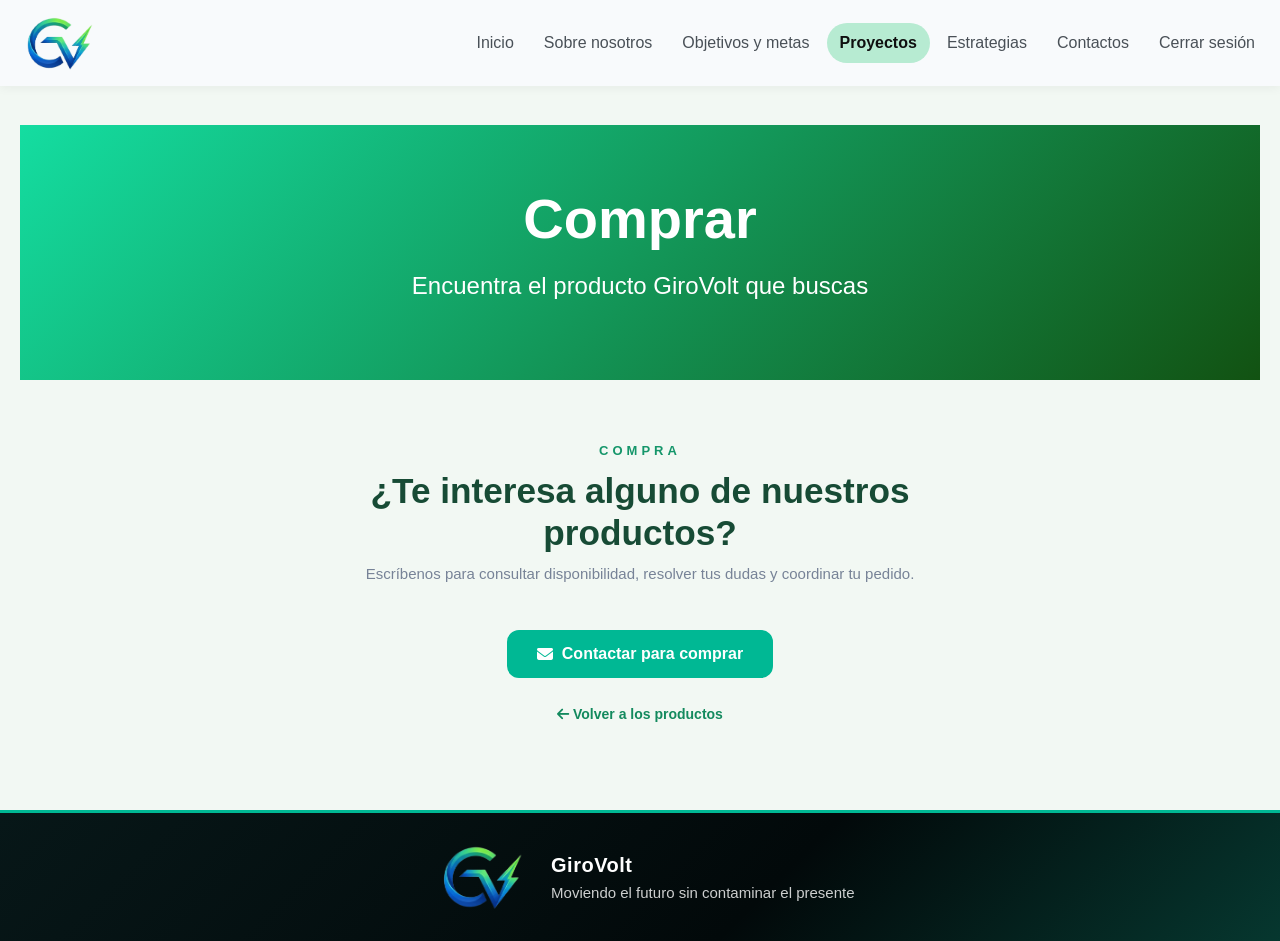
==== compra.html @ fc131b13 "Boton comprar" ====
<!DOCTYPE html>
<html lang="es">

<head>
    <meta charset="UTF-8">
    <meta name="viewport" content="width=device-width, initial-scale=1.0">
    <title>Comprar - GiroVolt</title>

    <link rel="stylesheet" href="Nosotros.css">
    <link rel="stylesheet" href="estilo.css">
    <link rel="stylesheet" href="estilosfondo.css">
    <link rel="stylesheet" href="secciones.css">
    <link href="https://cdn.jsdelivr.net/npm/bootstrap@5.3.2/dist/css/bootstrap.min.css" rel="stylesheet">
    <link rel="stylesheet" href="https://cdnjs.cloudflare.com/ajax/libs/font-awesome/6.5.1/css/all.min.css">
</head>

<body class="pie-abajo">
    <div class="navbar-seguimiento">
        <nav class="navbar navbar-expand-lg navbar-custom-light">
            <div class="container-fluid d-flex align-items-center justify-content-between">
                <a class="navbar-brand m-0" href="index2.html">
                    <img src="imagenes/Solo logotipo.png" alt="Logo GiroVolt" height="60">
                </a>

                <button class="navbar-toggler" type="button" data-bs-toggle="collapse" data-bs-target="#menuPrincipal"
                    aria-controls="menuPrincipal" aria-expanded="false" aria-label="Abrir menú de navegación">
                    <span class="navbar-toggler-icon"></span>
                </button>

                <div class="collapse navbar-collapse justify-content-end" id="menuPrincipal">
                    <div class="navbar-nav gap-lg-3">
                        <a class="nav-link" href="index2.html">Inicio</a>
                        <a class="nav-link" href="Nosotros.html">Sobre nosotros</a>
                        <a class="nav-link" href="objetivos.html">Objetivos y metas</a>
                        <a class="nav-link active" aria-current="page" href="Proyecto.html">Proyectos</a>
                        <a class="nav-link" href="Estrategias.html">Estrategias</a>
                        <a class="nav-link" href="contactos.html">Contactos</a>
                        <a class="nav-link" href="index.html">Cerrar sesión</a>
                    </div>
                </div>
            </div>
        </nav>
    </div>

    <section class="hero-section text-center mb-5">
        <div class="container">
            <h1 class="display-4 fw-bold">Comprar</h1>
            <p class="lead mt-3 fs-4">Encuentra el producto GiroVolt que buscas</p>
        </div>
    </section>

    <main class="contenedor pagina-seccion">
        <header class="encabezado-seccion">
            <span class="etiqueta-seccion">Compra</span>
            <h2>¿Te interesa alguno de nuestros productos?</h2>
            <p>Escríbenos para consultar disponibilidad, resolver tus dudas y coordinar tu pedido.</p>
        </header>

        <div class="accion-comprar">
            <a class="boton-comprar-final" href="contactos.html">
                <i class="fa-solid fa-envelope" aria-hidden="true"></i> Contactar para comprar
            </a>
        </div>

        <p class="text-center mt-4">
            <a class="enlace-mas" href="Proyecto.html#productos">
                <i class="fa-solid fa-arrow-left" aria-hidden="true"></i> Volver a los productos
            </a>
        </p>
    </main>

    <div class="contacto pie-simple">
        <div class="pie-marca">
            <img src="imagenes/Solo logotipo.png" alt="Logo GiroVolt" width="120" height="80">
            <div class="pie-texto">
                <p class="pie-nombre">GiroVolt</p>
                <p class="pie-slogan">Moviendo el futuro sin contaminar el presente</p>
            </div>
        </div>
    </div>

    <script src="https://cdn.jsdelivr.net/npm/bootstrap@5.3.2/dist/js/bootstrap.bundle.min.js"></script>
</body>

</html>
---- Nosotros.css ----
a:hover {
    background-color: #b7ebd2;
    transition: background-color 0.5s;
}

.navbar-custom-light {
    background-color: #f8fafc;
    box-shadow: 0 2px 10px rgba(0, 0, 0, 0.05);
    padding: 12px 30px;
}

.navbar-custom-light .nav-link {
    color: #495057 !important;
    font-size: 18px;
    padding: 8px 22px !important;
    border-radius: 25px;
    transition: all 0.3s ease;
}

.navbar-custom-light .nav-link.active {
    background-color: #b7ebd2 !important;
    color: #0f0f0f !important;
    font-weight: 600;
}

.navbar-custom-light .nav-link:hover:not(.active) {
    background-color: #f8fafc;
    color: #00b894 !important;
}

.hero-section {
    background: linear-gradient(135deg, #14dda1 0%, #125212 100%);
    color: white;
    padding: 60px 20px;
}

.card-custom {
    border: none;
    border-radius: 18px;
    transition: transform 0.3s ease, box-shadow 0.3s ease;
    box-shadow: 0 6px 15px rgba(0, 0, 0, 0.08);
}

.card-custom:hover {
    transform: translateY(-8px);
    box-shadow: 0 12px 25px rgba(0, 0, 0, 0.15);
}

.icon-box {
    width: 60px;
    height: 60px;
    border-radius: 50%;
    display: flex;
    align-items: center;
    justify-content: center;
    font-size: 24px;
    margin-bottom: 15px;
}

.bg-light-green {
    background-color: #e8f5e9;
    color: #2e7d32;
}

.bg-light-blue {
    background-color: #e3f2fd;
    color: #1565c0;
}

.bg-light-orange {
    background-color: #fff3e0;
    color: #ef6c00;
}

.bg-light-purple {
    background-color: #f3e5f5;
    color: #7b1fa2;
}

.counter-card {
    background: #f8f9fa;
    border-left: 5px solid #198754;
}

.lead {
    font-family: Arial, Helvetica, sans-serif;
}

.navbar-custom-light .navbar-toggler {
    border: 1px solid rgba(0, 0, 0, 0.15);
    padding: 0.5rem 0.7rem;
}

.navbar-custom-light .navbar-toggler:focus {
    box-shadow: 0 0 0 0.2rem rgba(0, 184, 148, 0.35);
}

@media (max-width: 991.98px) {
    .navbar-custom-light {
        padding: 8px 20px;
    }

    .navbar-custom-light .navbar-collapse {
        padding-top: 8px;
    }

    .navbar-custom-light .nav-link {
        padding: 12px 18px !important;
    }
}

.hero-section {
    margin: 125px 20px 0;
}

@media (max-width: 575.98px) {
    .hero-section {
        padding: 40px 12px;
    }

    .hero-section .display-4 {
        font-size: clamp(2rem, 9vw, 3rem);
    }

    .hero-section .lead {
        font-size: clamp(1.1rem, 5vw, 1.5rem) !important;
    }

    .container {
        padding-left: 16px;
        padding-right: 16px;
    }
}

@media (max-width: 991.98px) {
    html body {
        background-color: #fff !important;
    }

    .meta ul {
        padding-left: 0;
    }

    .tarjeta p {
        font-size: 14px;
    }

    .meta li {
        font-size: 13px;
    }
}

* {
    margin: 0;
    padding: 0;
    box-sizing: border-box;
}

html body {
    font-family: 'Poppins', sans-serif;
    background: #f2f8f3;
    color: #202c3c;
    padding: 0;
}

.contenedor {
    max-width: 1240px;
    margin: 0 auto;
    padding: 0 20px;
}

.encabezado {
    text-align: center;
    margin-bottom: 55px;
}

.subtitulo {
    color: #15966a;
    font-size: 13px;
    font-weight: 700;
    letter-spacing: 4px;
}

.encabezado h1 {
    font-size: 32px;
    font-weight: 800;
    margin: 8px 0;
    color: #174b35;
}

.encabezado p {
    color: #778397;
    font-size: 14px;
}

.seccion {
    margin-bottom: 55px;
}

.seccion h2 {
    font-size: 25px;
    margin-bottom: 25px;
    display: flex;
    align-items: center;
    gap: 12px;
    font-weight: 700;
}

.objetivos h2 {
    color: #138a5e;
}

.metas h2 {
    color: #15966a;
}

.grid {
    display: grid;
    grid-template-columns: repeat(2, 1fr);
    gap: 22px;
}

.tarjeta {
    background: #ffffff;
    padding: 25px;
    border-radius: 15px;
    transition: transform 0.3s ease, box-shadow 0.3s ease;
    box-shadow: 0 4px 15px rgba(24, 90, 56, 0.08);
}

.tarjeta:hover {
    transform: translateY(-5px);
    box-shadow: 0 10px 25px rgba(24, 90, 56, 0.16);
}

.objetivo {
    border-left: 4px solid #2e9b64;
}

.meta {
    border-left: 4px solid #138a5e;
}

.icono {
    width: 48px;
    height: 48px;
    border-radius: 12px;
    display: flex;
    align-items: center;
    justify-content: center;
    font-size: 21px;
    margin-bottom: 15px;
}

.verde {
    background: #e5f7ef;
    color: #15966a;
}

.tarjeta h3 {
    font-size: 17px;
    font-weight: 700;
    margin-bottom: 10px;
    color: #234333;
}

.tarjeta p {
    font-size: 13px;
    line-height: 1.8;
    color: #68768a;
}

.plazo-nota {
    margin: -12px 0 20px;
    color: #68768a;
    font-size: 13px;
}

.plazo-objetivo {
    display: flex;
    align-items: flex-start;
    gap: 8px;
    margin: 14px 0 0;
    padding-top: 10px;
    border-top: 1px solid #e3eee6;
    color: #138a5e !important;
    font-weight: 600;
}

.plazo-objetivo i {
    flex: 0 0 auto;
    margin-top: 4px;
}

.meta ul {
    list-style: none;
    margin-top: 12px;
}

.meta li {
    font-size: 12px;
    color: #68768a;
    line-height: 1.7;
    padding: 8px 0 8px 22px;
    position: relative;
    border-bottom: 1px solid #e3eee6;
}

.meta li:last-child {
    border-bottom: none;
}

.plazo-meta {
    display: table;
    margin-top: 6px;
    padding: 3px 9px;
    border-radius: 999px;
    background: #e5f7ef;
    color: #138a5e;
    font-size: 0.75rem;
    font-weight: 600;
    line-height: 1.5;
}

.meta li::before {
    content: "\f00c";
    font-family: "Font Awesome 6 Free";
    font-weight: 900;
    color: #15966a;
    position: absolute;
    left: 0;
    top: 9px;
}

footer {
    text-align: center;
    border-top: 1px solid #e1e7ef;
    padding-top: 25px;
    margin-top: 30px;
    color: #8a96a8;
    font-size: 12px;
}

@media (max-width: 700px) {
    .hero-section {
        margin: 110px 15px 0;
    }

    .contenedor {
        padding: 0 15px;
    }

    .encabezado h1 {
        font-size: 25px;
    }

    .seccion h2 {
        font-size: 21px;
    }

    .grid {
        grid-template-columns: 1fr;
        gap: 16px;
    }

    .tarjeta {
        padding: 22px;
    }

    .tarjeta p {
        font-size: 15px;
    }

    .meta li {
        font-size: 14px;
    }
}
---- estilo.css ----
a:hover {
    background-color: #c3ebb7;
    transition: background-color 0.5s;
}

* {
    box-sizing: border-box;
}

html {
    background-color: #02090a;
}

body {
    background-color: #fff;
    display: flow-root;
}

.inicio {
    margin-top: 150px;
    display: flex;
    gap: 10px;
    width: 100%;
    align-items: center;
    padding-left: clamp(16px, 4vw, 48px);
    padding-right: clamp(16px, 4vw, 48px);
}

.logo {
    flex: 1 1 0;
    min-width: 0;
    width: auto;
    height: auto;
    display: flex;
    align-items: center;
    justify-content: center;
}

.logo img {
    max-width: 100%;
    height: auto;
}

.informacion {
    flex: 1 1 0;
    min-width: 0;
    width: auto;
    margin-left: 0;
    text-align: center;
}

.girovolt {
    color: #00b894;
    text-shadow: 4px 4px 6px rgba(0, 184, 148, 0.3);
    font-size: 98px;
}

.inicio h1::before {
    display: none;
}

#presentamos {
    color: #495057;
    font-size: 48px;
    font-family: 'Arial', sans-serif;
}

#slogan {
    font-size: 34px;
    font-family: 'Franklin Gothic Medium', 'Arial Narrow', Arial, sans-serif;
    color: #212529;
}

.btn-solid {
    background-color: #00b894;
    color: #fff;
    border: solid 2px #00b894;
    border-radius: 10px;
    padding: 12px 24px;
    font-size: 26px;
    cursor: pointer;
    transition: background-color 0.3s ease, transform 0.2s ease;
}

.btn-solid:hover {
    background-color: #008f72;
    transform: translateY(-2px);
}

#boton {
    margin-top: 60px;
    display: flex;
    justify-content: center;
}

#boton-nosotros {
    text-decoration: none;
    color: #fff;
    display: inline-flex;
    align-items: center;
    justify-content: center;
    text-align: center;
}

#boton-nosotros:hover {
    color: #fff;
    background-color: #00b894;
}

.navbar-seguimiento {
    position: fixed;
    top: 0;
    left: 0;
    width: 100%;
    z-index: 9999;
}

.navbar-custom-light {
    background-color: #f8fafc;
    box-shadow: 0 2px 10px rgba(0, 0, 0, 0.05);
    padding: 12px 30px;
}

.navbar-custom-light .nav-link {
    color: #495057 !important;
    font-size: 18px;
    padding: 8px 22px !important;
    border-radius: 25px;
    transition: all 0.3s ease;
}

.navbar-custom-light .nav-link.active {
    background-color: #b7ebd2 !important;
    color: #0f0f0f !important;
    font-weight: 600;
}

.navbar-custom-light .nav-link:hover:not(.active) {
    background-color: #f1f3f5;
    color: #00b894 !important;
}

.navbar-custom-light .navbar-toggler {
    border: 1px solid rgba(0, 0, 0, 0.15);
    padding: 0.5rem 0.7rem;
}

.navbar-custom-light .navbar-toggler:focus {
    box-shadow: 0 0 0 0.2rem rgba(0, 184, 148, 0.35);
}

.navbar-custom-light .navbar-brand img {
    display: block;
    max-width: min(45vw, 180px);
    height: auto;
    max-height: 60px;
    object-fit: contain;
}

.contacto {
    margin-top: clamp(48px, 8vw, 96px);
    padding: 28px clamp(20px, 4vw, 48px);
    border-top: 3px solid #00b894;
    background: linear-gradient(135deg, #071718, #02090a 60%, #06372f);
}

#contactos {
    color: #ffffff;
    display: flex;
    flex-wrap: wrap;
    align-items: center;
    gap: 12px;
    width: min(100%, 1120px);
    margin: 0 auto;
    padding: 0;
}

#log,
#contactos > br {
    display: none;
}

#contactos h1 {
    flex-basis: 100%;
    margin: 0 0 4px;
    font-size: 1.5rem;
    font-weight: 700;
}

#contactos h1::after {
    display: block;
    width: 44px;
    height: 3px;
    margin-top: 8px;
    border-radius: 999px;
    background-color: #00b894;
    content: "";
}

.flex {
    display: flex;
    gap: 10px;
    flex-wrap: wrap;
}

#contactos .flex {
    flex: 1 1 220px;
    max-width: 360px;
    align-items: center;
    gap: 12px;
    min-height: 64px;
    padding: 12px 16px;
    border: 1px solid rgba(255, 255, 255, 0.12);
    border-radius: 14px;
    background-color: rgba(255, 255, 255, 0.06);
    transition: background-color 0.2s ease, border-color 0.2s ease, transform 0.2s ease;
}

#contactos .flex:hover {
    transform: translateY(-2px);
    border-color: rgba(0, 184, 148, 0.55);
    background-color: rgba(0, 184, 148, 0.1);
}

#contactos .flex img {
    display: block;
    width: 32px;
    height: 32px;
    object-fit: contain;
}

#contactos .flex p {
    margin-bottom: 0;
    overflow-wrap: anywhere;
}

#contactos .contact-card {
    color: #ffffff;
    text-decoration: none;
}

#contactos .contact-card:focus-visible {
    outline: 3px solid #62e2c2;
    outline-offset: 3px;
}

#contactos .contact-handle {
    color: #62e2c2;
    font-weight: 600;
}

#contactos .contact-card:hover .contact-handle {
    text-decoration: underline;
}

@media (max-width: 1199.98px) {
    .girovolt {
        font-size: clamp(56px, 9vw, 98px);
    }

    #presentamos {
        font-size: clamp(30px, 5vw, 48px);
    }

    #slogan {
        font-size: clamp(20px, 3vw, 34px);
    }
}

@media (max-width: 991.98px) {
    .navbar-custom-light {
        padding: 8px 20px;
    }

    .navbar-custom-light .navbar-collapse {
        padding-top: 8px;
    }

    .navbar-custom-light .nav-link {
        padding: 12px 18px !important;
    }

    .inicio {
        flex-direction: column;
        margin-top: 0;
        padding: 116px 20px 0;
    }

    .informacion {
        flex: none;
        width: 100%;
        max-width: 640px;
        margin: 0 auto;
        text-align: center;
    }

    #boton {
        margin: 40px 0 0;
    }

    .logo {
        flex: none;
        width: 80%;
        max-width: 560px;
        margin: 10px auto 0;
    }

    .contacto {
        margin-top: 64px;
    }
}

@media (max-width: 575.98px) {
    .inicio {
        padding: 108px 16px 0;
    }

    .informacion,
    .logo {
        width: 100%;
    }

    .girovolt {
        font-size: clamp(40px, 14vw, 64px);
        overflow-wrap: anywhere;
    }

    #presentamos {
        font-size: clamp(24px, 8vw, 38px);
    }

    #slogan {
        font-size: clamp(18px, 6vw, 26px);
    }

    #contactos {
        padding: 24px 16px;
    }

    .contacto {
        margin-top: 40px;
    }
}

@media (min-width: 768px) and (max-width: 1199.98px) and (orientation: landscape) {
    .contacto {
        margin-top: 48px;
    }

    #contactos {
        padding: 0;
    }
}

@media (min-width: 1200px) and (orientation: landscape) {
    .girovolt {
        font-size: clamp(98px, 6vw, 112px);
    }

    #presentamos {
        font-size: clamp(48px, 3.2vw, 56px);
    }

    #slogan {
        font-size: clamp(34px, 2.4vw, 40px);
    }

    .inicio .logo img {
        width: min(100%, 760px);
        margin-inline: auto;
    }

    .contacto {
        margin-top: 80px;
    }

    #contactos {
        padding: 0;
    }

    #contactos h1 {
        font-size: 1.5rem;
    }
}

@media (min-width: 768px) and (min-height: 1000px) and (orientation: portrait) {
    .inicio {
        flex-direction: column;
        margin-top: 0;
        padding: 160px 32px 0;
    }

    .informacion {
        flex: none;
        width: 100%;
        max-width: 900px;
        margin: 0 auto;
        text-align: center;
    }

    .girovolt {
        font-size: clamp(82px, 10vw, 120px);
    }

    #presentamos {
        font-size: clamp(40px, 5vw, 60px);
    }

    #slogan {
        font-size: clamp(28px, 3.5vw, 44px);
    }

    .logo {
        flex: none;
        width: min(85%, 900px);
        margin: 24px auto 0;
    }

    .contacto {
        margin-top: 64px;
    }

    #contactos {
        padding: 0;
    }
}

@media (min-width: 992px) and (max-width: 1599.98px) {
    .navbar-custom-light .navbar-nav {
        gap: 4px !important;
    }

    .navbar-custom-light .navbar-nav .nav-link {
        font-size: 16px;
        padding: 8px 13px !important;
        white-space: nowrap;
    }
}

@media (min-width: 992px) and (max-width: 1199.98px) {
    .navbar-custom-light {
        padding: 10px 16px;
    }

    .navbar-custom-light .navbar-nav {
        gap: 2px !important;
    }

    .navbar-custom-light .navbar-nav .nav-link {
        font-size: 14px;
        padding: 8px 9px !important;
    }
}

.pie-marca {
    display: flex;
    align-items: center;
    justify-content: center;
    gap: 18px;
    width: min(100%, 1120px);
    margin: 0 auto;
    color: rgba(255, 255, 255, 0.8);
}

.pie-marca img {
    display: block;
    flex: none;
    width: auto;
    height: 72px;
}

.pie-texto {
    display: grid;
    gap: 2px;
    min-width: 0;
    text-align: left;
}

.pie-texto p {
    margin: 0;
    overflow-wrap: anywhere;
}

.pie-nombre {
    color: #ffffff;
    font-size: 20px;
    font-weight: 700;
    letter-spacing: 0.5px;
}

.pie-slogan {
    font-size: 15px;
}

.pie-derechos {
    margin-top: 6px !important;
    color: rgba(255, 255, 255, 0.55);
    font-size: 13px;
}

@media (max-width: 575.98px) {
    .pie-marca {
        flex-direction: column;
        gap: 10px;
    }

    .pie-marca img {
        height: 64px;
    }

    .pie-texto {
        text-align: center;
    }

    .pie-nombre {
        font-size: 18px;
    }

    .pie-slogan {
        font-size: 14px;
    }
}

body.pie-abajo {
    display: flex;
    flex-direction: column;
    min-height: 100vh;
    min-height: 100dvh;
}

body.pie-abajo > .logo {
    flex: none;
}

body.pie-abajo > .padre,
body.pie-abajo > .inicio,
body.pie-abajo > main {
    margin-bottom: 48px;
}

body.pie-abajo > .contacto {
    width: 100%;
    margin-top: auto;
}
---- estilosfondo.css ----
a:hover {
    background-color: #b7ebd2;
    transition: background-color 0.5s;
}

.navbar-custom-light {
    background-color: #f8fafc;
    box-shadow: 0 2px 10px rgba(0, 0, 0, 0.05);
    padding: 12px 30px;
}

.navbar-custom-light .nav-link {
    color: #495057 !important;
    font-size: 18px;
    padding: 8px 22px !important;
    border-radius: 25px;
    transition: all 0.3s ease;
}

.navbar-custom-light .nav-link.active {
    background-color: #b7ebd2 !important;
    color: #0f0f0f !important;
    font-weight: 600;
}

.navbar-custom-light .nav-link:hover:not(.active) {
    background-color: #f1f3f5;
    color: #00b894 !important;
}
*{
    padding: 0;
    margin: 0;
    box-sizing: border-box;
    font-family: sans-serif;
}
h1{
    text-align: center;
    position: relative;
    width: 80%;
    margin: 50px auto;
}
body.pagina-productos {
    background-color: #fff;
}
h1::before{
    content: "";
    display: block;
    width: 100%;
    height: 2px;
    position: absolute;
    background-color: black;
    top: 50%;
    z-index: -1;
}
h1 span{
    background-color: #fff;
    padding: 0 15px;
}
.img-gallery{
    width: min(92%, 1280px);
    margin: 50px auto 50px;
    display: grid;
    grid-template-columns: 1fr;
    gap: clamp(16px, 2.4vw, 32px);
}
@media (min-width: 520px){
    .img-gallery{ grid-template-columns: repeat(2, 1fr); }
}
@media (min-width: 1100px){
    .img-gallery{ grid-template-columns: repeat(4, 1fr); }
}
.producto-card{
    display: block;
    width: 100%;
    padding: 10px;
    border: 1px solid rgba(0, 184, 148, 0.18);
    border-radius: 20px;
    background: #fff;
    box-shadow: 0 6px 18px rgba(11, 27, 43, 0.08);
    cursor: zoom-in;
    overflow: hidden;
    transition: transform 0.25s ease, box-shadow 0.25s ease, border-color 0.25s ease;
    -webkit-tap-highlight-color: transparent;
}
.producto-card img{
    display: block;
    width: 100%;
    height: auto;
    aspect-ratio: 1 / 1;
    object-fit: contain;    border-radius: 12px;
    background: #fff;
}
@media (hover: hover){
    .producto-card:hover{
        transform: translateY(-6px);
        box-shadow: 0 14px 30px rgba(0, 184, 148, 0.22);
        border-color: #00b894;
    }
}
.producto-card:active{
    transform: scale(0.98);
}
.producto-card:focus-visible{
    outline: 3px solid #00b894;
    outline-offset: 3px;
}

.ful-img{
    width: 100%;
    height: 100vh;
    height: 100dvh;
    padding: 16px;
    background-color: rgba(6, 14, 20, 0.92);
    position: fixed;
    top: 0;
    left: 0;
    display: none;
    align-items: center;
    justify-content: center;
    z-index: 10000;}
.ful-img img{
    width: auto;
    height: auto;
    max-width: min(94vw, 92vh);
    max-height: 92vh;
    max-height: 92dvh;
    object-fit: contain;
    background: #fff;
    border-radius: 14px;
    box-shadow: 0 20px 60px rgba(0, 0, 0, 0.5);
}
.ful-cerrar{
    position: absolute;
    top: 14px;
    right: 14px;
    width: 46px;
    height: 46px;
    border: 0;
    border-radius: 50%;
    background: rgba(255, 255, 255, 0.16);
    color: #fff;
    font-size: 30px;
    line-height: 1;
    cursor: pointer;
}
.ful-cerrar:hover,
.ful-cerrar:focus-visible{
    background: #00b894;
}
@media screen and (max-width:400px){
    body.pagina-productos > h1{
        text-decoration: underline;
    }
    h1::before{
        display: none;
    }
    h1 span{
        padding: 0;
    }
}

.navbar-custom-light .navbar-toggler {
    border: 1px solid rgba(0, 0, 0, 0.15);
    padding: 0.5rem 0.7rem;
}

.navbar-custom-light .navbar-toggler:focus {
    box-shadow: 0 0 0 0.2rem rgba(0, 184, 148, 0.35);
}

@media (max-width: 991.98px) {
    .navbar-custom-light {
        padding: 8px 20px;
    }

    .navbar-custom-light .navbar-collapse {
        padding-top: 8px;
    }

    .navbar-custom-light .nav-link {
        padding: 12px 18px !important;
    }
}
---- secciones.css ----
.pagina-seccion {
    padding-bottom: 20px;
}

.encabezado-seccion {
    max-width: 720px;
    margin: 10px auto 45px;
    text-align: center;
}

.encabezado-secundario {
    margin-top: 70px;
}

.etiqueta-seccion {
    color: #15966a;
    font-size: 13px;
    font-weight: 700;
    letter-spacing: 4px;
    text-transform: uppercase;
}

.encabezado-seccion h2 {
    margin: 8px 0;
    color: #174b35;
    font-size: clamp(1.6rem, 4vw, 2.2rem);
    font-weight: 800;
}

.encabezado-seccion p {
    color: #778397;
    font-size: 15px;
}

.rejilla-seccion {
    display: grid;
    grid-template-columns: repeat(auto-fit, minmax(min(100%, 280px), 1fr));
    gap: 24px;
}

.tarjeta-proyecto,
.tarjeta-estrategia,
.tarjeta-contacto {
    background: #fff;
    border-radius: 18px;
    box-shadow: 0 6px 15px rgba(0, 0, 0, 0.08);
    transition: transform 0.3s ease, box-shadow 0.3s ease;
}

.tarjeta-proyecto:hover,
.tarjeta-estrategia:hover,
.tarjeta-contacto:hover {
    transform: translateY(-8px);
    box-shadow: 0 12px 25px rgba(0, 0, 0, 0.15);
}

.tarjeta-proyecto {
    display: flex;
    flex-direction: column;
    overflow: hidden;
}

.imagen-proyecto {
    background: #fff;
    border-bottom: 1px solid #e3eee6;
}

.imagen-proyecto img {
    display: block;
    width: 100%;
    height: auto;
    aspect-ratio: 1 / 1;
    object-fit: contain;
}

.contenido-proyecto {
    display: flex;
    flex: 1;
    flex-direction: column;
    gap: 10px;
    padding: 22px;
}

.contenido-proyecto h3,
.tarjeta-estrategia h3,
.paso-ruta h3 {
    margin: 0;
    color: #234333;
    font-size: 18px;
    font-weight: 700;
}

.contenido-proyecto p,
.tarjeta-estrategia p,
.paso-ruta p {
    margin: 0;
    color: #68768a;
    font-size: 14px;
    line-height: 1.7;
}

.insignia {
    align-self: flex-start;
    padding: 3px 10px;
    border-radius: 999px;
    background: #e5f7ef;
    color: #138a5e;
    font-size: 12px;
    font-weight: 600;
}

.enlace-mas {
    margin-top: auto;
    align-self: flex-start;
    padding: 6px 14px;
    border-radius: 25px;
    color: #138a5e;
    font-size: 14px;
    font-weight: 600;
    text-decoration: none;
}

.enlace-mas:hover {
    background-color: #b7ebd2;
    color: #0f0f0f;
}

.tarjeta-vacia {
    display: flex;
    flex-direction: column;
    align-items: center;
    justify-content: center;
    gap: 10px;
    padding: 30px 22px;
    border: 2px dashed #b7ebd2;
    background: transparent;
    box-shadow: none;
    text-align: center;
}

.tarjeta-vacia:hover {
    transform: none;
    box-shadow: none;
}

.tarjeta-vacia > i {
    display: flex;
    align-items: center;
    justify-content: center;
    width: 60px;
    height: 60px;
    border-radius: 50%;
    background: #e5f7ef;
    color: #15966a;
    font-size: 24px;
}

.tarjeta-vacia h3 {
    margin: 0;
    color: #234333;
    font-size: 18px;
    font-weight: 700;
}

.tarjeta-vacia p {
    margin: 0;
    color: #68768a;
    font-size: 14px;
    line-height: 1.7;
}

.tarjeta-estrategia {
    padding: 28px;
    border-top: 4px solid #00b894;
}

.tarjeta-estrategia h3 {
    margin-bottom: 10px;
}

.borde-verde {
    border-top-color: #198754;
}

.borde-azul {
    border-top-color: #0d6efd;
}

.borde-naranja {
    border-top-color: #ef6c00;
}

.borde-morado {
    border-top-color: #7b1fa2;
}

.ruta-seccion {
    display: grid;
    grid-template-columns: repeat(auto-fit, minmax(min(100%, 260px), 1fr));
    gap: 24px;
    margin: 0;
    padding: 0;
    list-style: none;
}

.paso-ruta {
    position: relative;
    padding: 28px 24px 24px;
    border-left: 4px solid #00b894;
    border-radius: 15px;
    background: #fff;
    box-shadow: 0 4px 15px rgba(24, 90, 56, 0.08);
}

.numero-paso {
    display: flex;
    align-items: center;
    justify-content: center;
    width: 48px;
    height: 48px;
    margin-bottom: 14px;
    border-radius: 12px;
    background: linear-gradient(135deg, #14dda1 0%, #125212 100%);
    color: #fff;
    font-size: 18px;
    font-weight: 700;
}

.paso-ruta h3 {
    margin-bottom: 8px;
}

.rejilla-contacto {
    grid-template-columns: repeat(auto-fit, minmax(min(100%, 260px), 1fr));
}

.tarjeta-contacto {
    display: flex;
    flex-direction: column;
    align-items: center;
    gap: 8px;
    padding: 32px 24px;
    color: #202c3c;
    text-align: center;
    text-decoration: none;
}

.tarjeta-contacto:hover {
    background-color: #fff;
    color: #202c3c;
}

.tarjeta-contacto:focus-visible {
    outline: 3px solid #00b894;
    outline-offset: 3px;
}

.tarjeta-contacto h3 {
    margin: 6px 0 0;
    color: #234333;
    font-size: 20px;
    font-weight: 700;
}

.tarjeta-contacto p {
    margin: 0;
    color: #68768a;
    font-size: 14px;
    line-height: 1.7;
}

.tarjeta-contacto .usuario-contacto {
    color: #15966a;
    font-size: 16px;
    font-weight: 600;
}

.icono-contacto {
    display: flex;
    align-items: center;
    justify-content: center;
    width: 72px;
    height: 72px;
    border-radius: 50%;
    color: #fff;
    font-size: 32px;
}

.icono-contacto.instagram {
    background: linear-gradient(135deg, #f09433 0%, #dc2743 50%, #bc1888 100%);
}

.icono-contacto.tiktok {
    background: #02090a;
}

.icono-contacto.ubicacion {
    background: linear-gradient(135deg, #14dda1 0%, #125212 100%);
}

.boton-verde {
    margin-top: 10px;
    padding: 10px 22px;
    border: 2px solid #00b894;
    border-radius: 10px;
    background-color: #00b894;
    color: #fff;
    font-size: 16px;
    transition: background-color 0.3s ease;
}

.tarjeta-contacto:hover .boton-verde {
    border-color: #008f72;
    background-color: #008f72;
    color: #fff;
}

@media (max-width: 575.98px) {
    .encabezado-seccion {
        margin-bottom: 32px;
    }

    .encabezado-secundario {
        margin-top: 48px;
    }

    .tarjeta-estrategia {
        padding: 22px;
    }

    .tarjeta-contacto {
        padding: 26px 18px;
    }

    .contenido-proyecto p,
    .tarjeta-estrategia p,
    .paso-ruta p,
    .tarjeta-contacto p {
        font-size: 15px;
    }
}

@media (hover: none) {
    .tarjeta-proyecto:hover,
    .tarjeta-estrategia:hover,
    .tarjeta-contacto:hover {
        transform: none;
    }
}

.seccion-mapa {
    margin-top: 20px;
}

.mapa-contenedor {
    overflow: hidden;
    border-radius: 18px;
    background: #fff;
    box-shadow: 0 6px 15px rgba(0, 0, 0, 0.08);
}

.mapa-contenedor iframe {
    display: block;
    width: 100%;
    height: clamp(300px, 55vw, 450px);
}

.mapa-accion {
    display: flex;
    justify-content: center;
    margin-top: 24px;
}

.boton-mapa {
    display: inline-flex;
    align-items: center;
    gap: 8px;
    margin-top: 0;
    color: #fff;
    text-decoration: none;
}

.boton-mapa:hover {
    border-color: #008f72;
    background-color: #008f72;
    color: #fff;
}

.galeria-proyectos {
    display: grid;
    grid-template-columns: 1fr;
    grid-template-areas:
        "principal"
        "rueda"
        "rascacielos"
        "sillas"
        "energia";
    gap: 28px;
}

.tarjeta-galeria {
    display: flex;
    flex-direction: column;
    overflow: hidden;
    border-radius: 22px;
    background: #fff;
    box-shadow: 0 6px 18px rgba(0, 0, 0, 0.08);
    transition: transform 0.3s ease, box-shadow 0.3s ease;
}

.tarjeta-galeria:hover {
    transform: translateY(-6px);
    box-shadow: 0 14px 30px rgba(18, 82, 18, 0.18);
}

.foto-espacio {
    position: relative;
    flex: none;
    width: 100%;
    margin: 0;
    overflow: hidden;
    aspect-ratio: 4 / 3;
    background: linear-gradient(135deg, #e5f7ef 0%, #f8fafc 100%);
}

.tarjeta-principal .foto-espacio {
    aspect-ratio: 4 / 3;
}

.foto-real {
    position: absolute;
    inset: 0;
    width: 100%;
    height: 100%;
    object-fit: cover;
    transition: transform 0.5s ease;
}

.foto-real:not([src]) {
    display: none;
}

.tarjeta-galeria:hover .foto-real {
    transform: scale(1.04);
}

.foto-vacia {
    position: absolute;
    inset: 14px;
    display: flex;
    flex-direction: column;
    align-items: center;
    justify-content: center;
    gap: 8px;
    padding: 10px;
    border: 2px dashed #8fd9bc;
    border-radius: 16px;
    color: #138a5e;
    text-align: center;
    transition: border-color 0.3s ease, background-color 0.3s ease;
}

.tarjeta-galeria:hover .foto-vacia {
    border-color: #00b894;
    background-color: rgba(255, 255, 255, 0.55);
}

.foto-vacia > i {
    font-size: 30px;
}

.foto-texto {
    color: #4f6b5d;
    font-size: 13px;
    line-height: 1.4;
}

.boton-foto,
.boton-cambiar-foto {
    display: inline-flex;
    align-items: center;
    gap: 8px;
    padding: 8px 16px;
    border: 2px solid #00b894;
    border-radius: 25px;
    background-color: #00b894;
    color: #fff;
    font-size: 14px;
    font-weight: 600;
    cursor: pointer;
    transition: background-color 0.3s ease, transform 0.2s ease;
}

.boton-foto:hover,
.boton-cambiar-foto:hover {
    border-color: #008f72;
    background-color: #008f72;
    transform: translateY(-2px);
}

.boton-foto:focus-visible,
.boton-cambiar-foto:focus-visible {
    outline: 3px solid #125212;
    outline-offset: 3px;
}

.boton-cambiar-foto {
    position: absolute;
    right: 14px;
    bottom: 14px;
    display: none;
    padding: 6px 14px;
    font-size: 13px;
}

.con-foto .foto-vacia {
    display: none;
}

.con-foto .boton-cambiar-foto {
    display: inline-flex;
}

.contenido-galeria {
    display: flex;
    flex: 1;
    flex-direction: column;
    gap: 10px;
    padding: 24px;
}

.etiqueta-tarjeta {
    align-self: flex-start;
    padding: 4px 12px;
    border-radius: 999px;
    background: #e5f7ef;
    color: #138a5e;
    font-size: 12px;
    font-weight: 700;
    letter-spacing: 0.5px;
    text-transform: uppercase;
}

.etiqueta-tarjeta i {
    margin-right: 4px;
}

.contenido-galeria h3 {
    margin: 4px 0 0;
    color: #174b35;
    font-size: 20px;
    font-weight: 700;
}

.contenido-galeria p {
    margin: 0;
    color: #68768a;
    font-size: 14px;
    line-height: 1.7;
}

.tarjeta-principal {
    border-top: 5px solid #00b894;
}

.tarjeta-principal .contenido-galeria h3 {
    font-size: 26px;
}

.tarjeta-principal .contenido-galeria p {
    font-size: 15px;
}

.tarjeta-energia {
    justify-content: center;
    background: linear-gradient(160deg, #f8fafc 0%, #e5f7ef 100%);
}

.cadena-energia {
    display: flex;
    flex-wrap: wrap;
    align-items: center;
    justify-content: center;
    gap: 10px;
    margin: 6px 0;
    padding: 0;
    list-style: none;
}

.cadena-energia li {
    display: flex;
    flex-direction: column;
    align-items: center;
    gap: 6px;
    color: #174b35;
    font-size: 13px;
    font-weight: 600;
}

.cadena-energia li:not(.flecha-energia) i {
    display: flex;
    align-items: center;
    justify-content: center;
    width: 46px;
    height: 46px;
    border-radius: 50%;
    background: linear-gradient(135deg, #14dda1 0%, #125212 100%);
    color: #fff;
    font-size: 18px;
    transition: transform 0.4s ease;
}

.tarjeta-energia:hover .cadena-energia li:not(.flecha-energia) i {
    transform: rotate(15deg) scale(1.08);
}

.flecha-energia {
    color: #15966a;
}

.seccion-aplicaciones {
    margin-top: 20px;
}

.rejilla-aplicaciones {
    display: flex;
    flex-wrap: wrap;
    justify-content: center;
    gap: 24px;
}

.tarjeta-aplicacion {
    display: flex;
    flex: 1 1 280px;
    flex-direction: column;
    gap: 10px;
    max-width: 370px;
    padding: 28px 24px;
    border-radius: 18px;
    background: #fff;
    box-shadow: 0 6px 15px rgba(0, 0, 0, 0.08);
    transition: transform 0.3s ease, box-shadow 0.3s ease;
}

.tarjeta-aplicacion:hover {
    transform: translateY(-6px);
    box-shadow: 0 12px 25px rgba(0, 0, 0, 0.15);
}

.icono-aplicacion {
    display: flex;
    align-items: center;
    justify-content: center;
    width: 56px;
    height: 56px;
    border-radius: 14px;
    background: linear-gradient(135deg, #14dda1 0%, #125212 100%);
    color: #fff;
    font-size: 24px;
    transition: transform 0.4s ease;
}

.tarjeta-aplicacion:hover .icono-aplicacion {
    transform: rotate(-8deg) scale(1.08);
}

.tarjeta-aplicacion h3 {
    margin: 6px 0 0;
    color: #234333;
    font-size: 18px;
    font-weight: 700;
}

.tarjeta-aplicacion p {
    margin: 0;
    color: #68768a;
    font-size: 14px;
    line-height: 1.7;
}

.cierre-seccion {
    position: relative;
    display: flex;
    flex-direction: column;
    align-items: center;
    gap: 12px;
    margin-top: 70px;
    padding: 48px 24px;
    overflow: hidden;
    border-radius: 24px;
    background: linear-gradient(135deg, #0a8f69 0%, #125212 100%);
    box-shadow: 0 10px 28px rgba(18, 82, 18, 0.25);
    color: #fff;
    text-align: center;
}

.cierre-seccion i {
    font-size: 34px;
    opacity: 0.9;
}

.cierre-seccion p {
    margin: 0;
    max-width: 22ch;
    font-size: clamp(1.5rem, 4.5vw, 2.4rem);
    font-weight: 800;
    line-height: 1.25;
    text-wrap: balance;
}

@media (min-width: 576px) {
    .galeria-proyectos {
        grid-template-columns: repeat(2, minmax(0, 1fr));
        grid-template-areas:
            "principal principal"
            "rueda rascacielos"
            "sillas energia";
    }

    .tarjeta-principal .foto-espacio {
        aspect-ratio: 16 / 9;
    }
}

@media (min-width: 1100px) {
    .galeria-proyectos {
        grid-template-columns: minmax(0, 1fr) minmax(0, 1.45fr) minmax(0, 1fr);
        grid-template-areas:
            "rueda principal rascacielos"
            "sillas principal energia";
    }

    .tarjeta-principal .foto-espacio {
        flex: 1 1 auto;
        min-height: 380px;
        aspect-ratio: auto;
    }
}

@media (max-width: 575.98px) {
    .galeria-proyectos {
        gap: 22px;
    }

    .contenido-galeria {
        padding: 20px;
    }

    .tarjeta-principal .contenido-galeria h3 {
        font-size: 22px;
    }

    .contenido-galeria p,
    .tarjeta-aplicacion p {
        font-size: 15px;
    }

    .cierre-seccion {
        margin-top: 48px;
        padding: 36px 18px;
    }
}

@media (hover: none) {
    .tarjeta-galeria:hover,
    .tarjeta-aplicacion:hover {
        transform: none;
    }

    .tarjeta-galeria:hover .foto-real {
        transform: none;
    }
}

@media (prefers-reduced-motion: reduce) {
    .tarjeta-galeria,
    .tarjeta-aplicacion,
    .foto-real,
    .icono-aplicacion,
    .boton-foto,
    .boton-cambiar-foto,
    .cadena-energia li i {
        transition: none;
    }

    .tarjeta-galeria:hover,
    .tarjeta-aplicacion:hover,
    .tarjeta-galeria:hover .foto-real,
    .tarjeta-aplicacion:hover .icono-aplicacion {
        transform: none;
    }
}

.seccion-productos {
    margin-top: 70px;
}

.seccion-productos .encabezado-secundario {
    margin-top: 0;
}

.seccion-productos .tarjeta-proyecto {
    border-radius: 22px;
    box-shadow: 0 6px 18px rgba(0, 0, 0, 0.08);
}

.seccion-productos .tarjeta-proyecto:hover {
    box-shadow: 0 14px 30px rgba(18, 82, 18, 0.18);
}

.seccion-productos .tarjeta-vacia {
    box-shadow: none;
}

.seccion-productos .tarjeta-vacia:hover {
    box-shadow: none;
}

.resumen-carrito {
    display: flex;
    align-items: center;
    justify-content: center;
    gap: 10px;
    margin: -20px 0 24px;
    color: #174b35;
    font-weight: 700;
}

.resumen-carrito i {
    color: #15966a;
}

.controles-compra {
    display: flex;
    flex-wrap: wrap;
    align-items: end;
    gap: 10px;
    margin-top: auto;
}

.campo-cantidad {
    display: grid;
    gap: 4px;
    color: #234333;
    font-size: 13px;
    font-weight: 600;
}

.cantidad-producto {
    width: 76px;
    min-height: 40px;
    padding: 6px 8px;
    border: 1px solid #b7d8c6;
    border-radius: 8px;
    color: #234333;
    font: inherit;
}

.cantidad-producto:focus-visible,
.boton-carrito:focus-visible {
    outline: 3px solid #00b894;
    outline-offset: 2px;
}

.boton-carrito {
    display: inline-flex;
    align-items: center;
    justify-content: center;
    gap: 8px;
    min-height: 40px;
    padding: 8px 14px;
    border: 2px solid #00b894;
    border-radius: 10px;
    background: #00b894;
    color: #fff;
    font-size: 14px;
    font-weight: 600;
    cursor: pointer;
    transition: background-color 0.2s ease, transform 0.2s ease;
}

.boton-carrito:hover {
    transform: translateY(-2px);
    border-color: #008f72;
    background: #008f72;
}

.accion-comprar {
    display: flex;
    justify-content: center;
    margin: 32px 0 12px;
}

.boton-comprar-final {
    display: inline-flex;
    align-items: center;
    justify-content: center;
    gap: 9px;
    min-height: 48px;
    padding: 10px 28px;
    border: 2px solid #00b894;
    border-radius: 12px;
    background: #00b894;
    color: #fff;
    font-weight: 700;
    text-decoration: none;
    transition: background-color 0.2s ease, transform 0.2s ease;
}

.boton-comprar-final:hover {
    transform: translateY(-2px);
    border-color: #008f72;
    background: #008f72;
    color: #fff;
}

.boton-comprar-final:focus-visible {
    outline: 3px solid #00b894;
    outline-offset: 3px;
}

@media (max-width: 575.98px) {
    .seccion-productos {
        margin-top: 48px;
    }

    .resumen-carrito {
        margin-top: -12px;
    }

    .boton-carrito {
        flex: 1;
    }
}
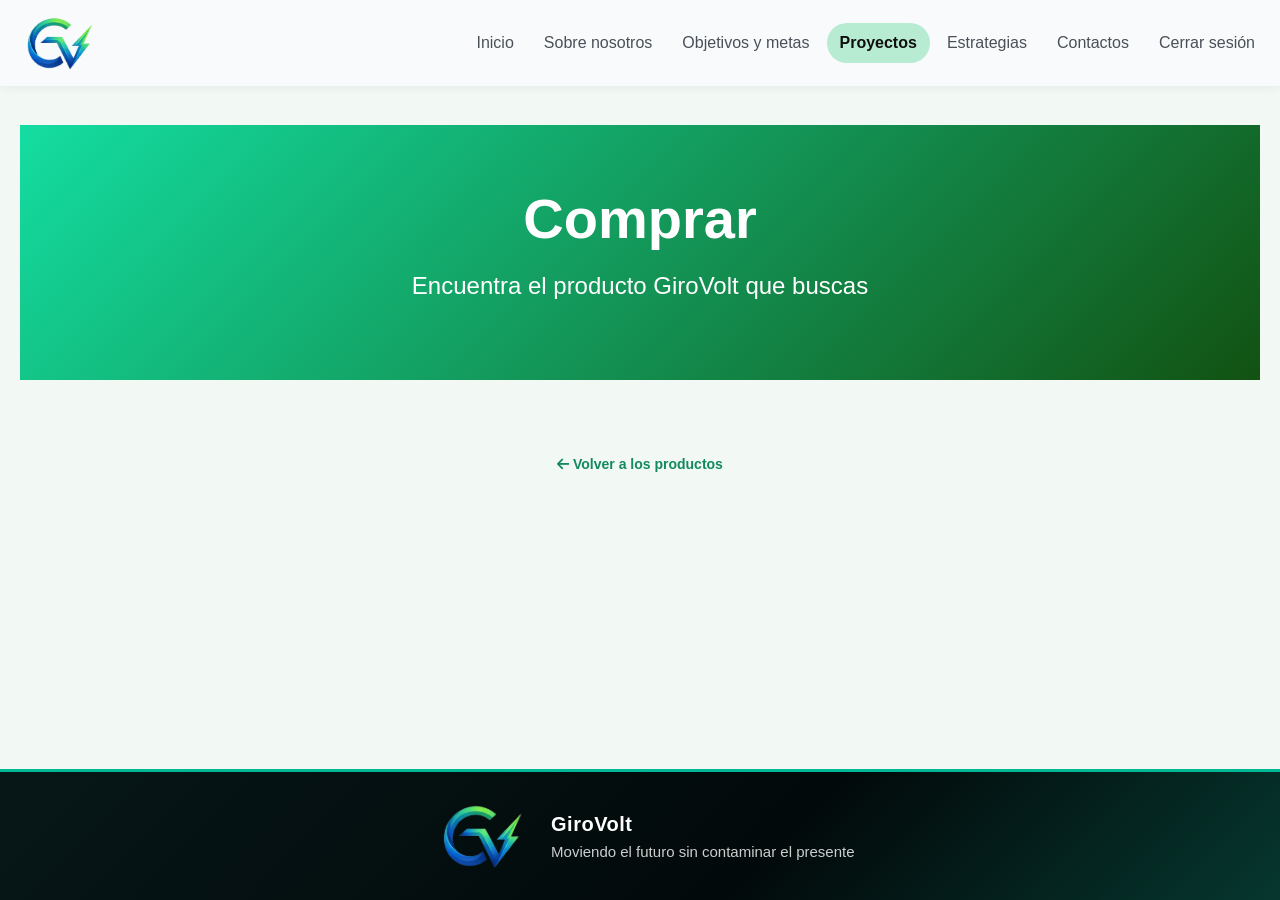
==== commit 6e2c72f1: "Cambios a comprar" ====
--- a/compra.html
+++ b/compra.html
@@ -50,17 +50,6 @@
     </section>
 
     <main class="contenedor pagina-seccion">
-        <header class="encabezado-seccion">
-            <span class="etiqueta-seccion">Compra</span>
-            <h2>¿Te interesa alguno de nuestros productos?</h2>
-            <p>Escríbenos para consultar disponibilidad, resolver tus dudas y coordinar tu pedido.</p>
-        </header>
-
-        <div class="accion-comprar">
-            <a class="boton-comprar-final" href="contactos.html">
-                <i class="fa-solid fa-envelope" aria-hidden="true"></i> Contactar para comprar
-            </a>
-        </div>
 
         <p class="text-center mt-4">
             <a class="enlace-mas" href="Proyecto.html#productos">
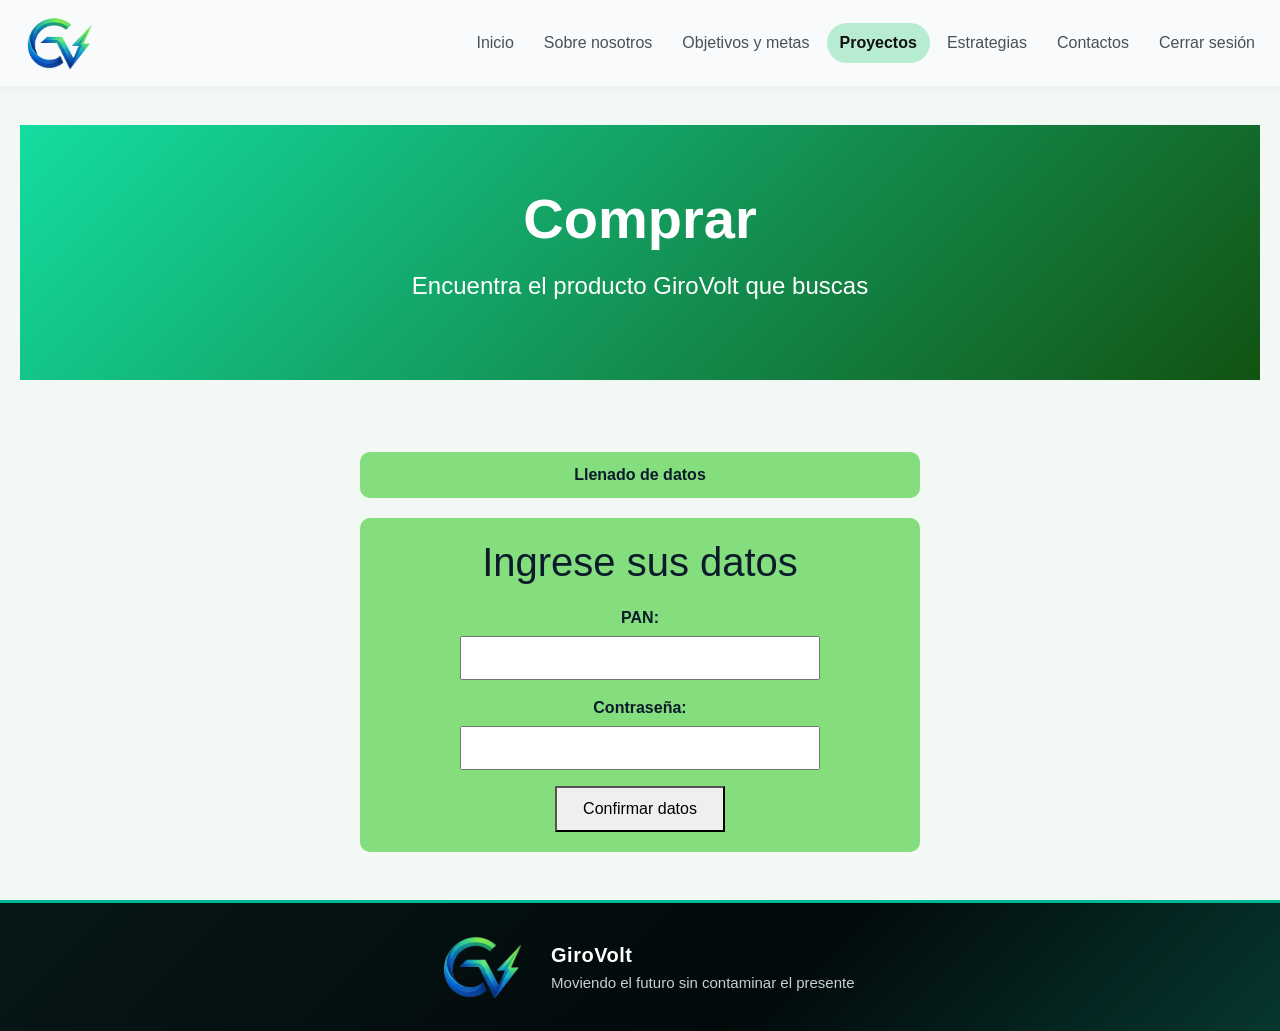
==== commit 18b5c660: "area de compras y funcionalidad" ====
--- a/compra.html
+++ b/compra.html
@@ -5,11 +5,12 @@
     <meta charset="UTF-8">
     <meta name="viewport" content="width=device-width, initial-scale=1.0">
     <title>Comprar - GiroVolt</title>
-
+    <link rel="stylesheet" href="estilo2.css">
     <link rel="stylesheet" href="Nosotros.css">
     <link rel="stylesheet" href="estilo.css">
     <link rel="stylesheet" href="estilosfondo.css">
     <link rel="stylesheet" href="secciones.css">
+    <link rel="stylesheet" href="compra.css">
     <link href="https://cdn.jsdelivr.net/npm/bootstrap@5.3.2/dist/css/bootstrap.min.css" rel="stylesheet">
     <link rel="stylesheet" href="https://cdnjs.cloudflare.com/ajax/libs/font-awesome/6.5.1/css/all.min.css">
 </head>
@@ -49,14 +50,163 @@
         </div>
     </section>
 
-    <main class="contenedor pagina-seccion">
-
-        <p class="text-center mt-4">
-            <a class="enlace-mas" href="Proyecto.html#productos">
-                <i class="fa-solid fa-arrow-left" aria-hidden="true"></i> Volver a los productos
-            </a>
-        </p>
-    </main>
+    <div class="selector">
+        <button type="button" id="btnLogin" class="activo" aria-pressed="true">Llenado de datos</button>
+    </div>
+
+    <div class="padre">
+        <div class="hijo" id="panelLogin">
+            <h1>Ingrese sus datos</h1>
+            <form onsubmit="iniciarSesion(event)">
+                <div class="form-fields">
+                    <div class="form-field">
+                        <label for="username">PAN:</label>
+                        <input type="text" id="username" name="username" inputmode="numeric" required>
+                    </div>
+                    <div class="form-field">
+                        <label for="password">Contraseña:</label>
+                        <input type="password" id="password" name="password" required>
+                    </div>
+                    <button type="submit">Confirmar datos</button>
+                </div>
+            </form>
+        </div>
+    </div>
+
+    <section class="capa-compra" id="capaCompra" role="dialog" aria-modal="true"
+        aria-labelledby="tituloCarrito" hidden>
+        <div class="panel-compra">
+            <h2 id="tituloCarrito" tabindex="-1">Productos agregados al carrito</h2>
+            <div id="contenidoCarrito">
+                <ul class="lista-carrito" id="listaCarrito"></ul>
+                <p class="total-carrito">Total: <strong id="totalCarrito">Q0.00</strong></p>
+                <button class="boton-finalizar" id="btnFinalizar" type="button">Confirmar compra</button>
+            </div>
+            <div class="resultado-compra" id="resultadoCompra" role="status" hidden>
+                <p>Compra realizada correctamente.</p>
+                <p>Total comprado: <strong id="totalComprado">Q0.00</strong></p>
+                <a class="boton-finalizar" href="Proyecto.html#productos">Volver a productos</a>
+            </div>
+        </div>
+    </section>
+
+    <script>
+        const claveCarrito = "carritoGiroVolt";
+        const formatoMoneda = new Intl.NumberFormat("es-GT", {
+            style: "currency",
+            currency: "GTQ"
+        });
+
+        function iniciarSesion(event) {
+            event.preventDefault();
+
+            const pan = document.getElementById("username").value.trim();
+            const contrasena = document.getElementById("password").value;
+            if (pan === "1234" && contrasena === "1234") {
+                mostrarCarrito();
+                return;
+            }
+
+            alert("PAN o contraseña incorrectos. Para esta compra, ingresa PAN 1234 y contraseña 1234.");
+        }
+
+        function obtenerCarrito() {
+            const datos = localStorage.getItem(claveCarrito);
+            if (datos === null) return [];
+
+            const carrito = JSON.parse(datos);
+            if (!Array.isArray(carrito) || !carrito.every((producto) =>
+                producto &&
+                typeof producto.nombre === "string" &&
+                Number.isFinite(producto.precio) &&
+                Number.isInteger(producto.cantidad) &&
+                producto.cantidad > 0
+            )) {
+                throw new Error("El formato del carrito guardado no es válido.");
+            }
+
+            return carrito;
+        }
+
+        function mostrarCarrito() {
+            let carrito;
+            try {
+                carrito = obtenerCarrito();
+            } catch (error) {
+                alert("No se pudo leer el carrito guardado. Revisa el almacenamiento del navegador e inténtalo de nuevo.");
+                return;
+            }
+
+            document.getElementById("capaCompra").hidden = false;
+            document.getElementById("contenidoCarrito").hidden = false;
+            document.getElementById("resultadoCompra").hidden = true;
+            document.getElementById("tituloCarrito").focus();
+            dibujarCarrito(carrito);
+        }
+
+        function dibujarCarrito(carrito) {
+            const lista = document.getElementById("listaCarrito");
+            lista.replaceChildren();
+
+            if (carrito.length === 0) {
+                const mensaje = document.createElement("li");
+                mensaje.className = "carrito-vacio";
+                mensaje.textContent = "No hay productos en el carrito.";
+                lista.appendChild(mensaje);
+            }
+
+            carrito.forEach((producto, indice) => {
+                const elemento = document.createElement("li");
+                elemento.className = "producto-carrito";
+
+                const detalle = document.createElement("span");
+                detalle.textContent = `${producto.nombre} · ${producto.cantidad} × ${formatoMoneda.format(producto.precio)}`;
+
+                const quitar = document.createElement("button");
+                quitar.type = "button";
+                quitar.className = "boton-quitar";
+                quitar.textContent = "−";
+                quitar.setAttribute("aria-label", `Quitar una unidad de ${producto.nombre}`);
+                quitar.addEventListener("click", () => quitarUnidad(indice));
+
+                elemento.append(detalle, quitar);
+                lista.appendChild(elemento);
+            });
+
+            const total = carrito.reduce((suma, producto) => suma + producto.precio * producto.cantidad, 0);
+            document.getElementById("totalCarrito").textContent = formatoMoneda.format(total);
+            document.getElementById("btnFinalizar").disabled = carrito.length === 0;
+        }
+
+        function quitarUnidad(indice) {
+            try {
+                const carrito = obtenerCarrito();
+                carrito[indice].cantidad -= 1;
+                if (carrito[indice].cantidad === 0) carrito.splice(indice, 1);
+                localStorage.setItem(claveCarrito, JSON.stringify(carrito));
+                dibujarCarrito(carrito);
+            } catch (error) {
+                alert("No se pudo actualizar el carrito. Revisa el almacenamiento del navegador e inténtalo de nuevo.");
+            }
+        }
+
+        function finalizarCompra() {
+            try {
+                const carrito = obtenerCarrito();
+                if (carrito.length === 0) return;
+
+                const total = carrito.reduce((suma, producto) => suma + producto.precio * producto.cantidad, 0);
+                localStorage.setItem(claveCarrito, JSON.stringify([]));
+                document.getElementById("contenidoCarrito").hidden = true;
+                document.getElementById("resultadoCompra").hidden = false;
+                document.getElementById("totalComprado").textContent = formatoMoneda.format(total);
+            } catch (error) {
+                alert("Los datos son incorrectos.");
+            }
+        }
+
+        document.getElementById("btnFinalizar").addEventListener("click", finalizarCompra);
+    </script>
 
     <div class="contacto pie-simple">
         <div class="pie-marca">
--- a/estilo2.css
+++ b/estilo2.css
@@ -0,0 +1,317 @@
+body {
+    margin: 0;
+    min-height: 100vh;
+    background: linear-gradient(to bottom, #d3ebb2 0%, #ffffff 50%, #d3ebb2 100%);
+    background-attachment: fixed;
+}
+
+.hijo {
+    background-color: #85de7d;
+    margin: 30px;
+    margin-top: 50px;
+    border-radius: 10px;
+    padding: 20px;
+    width: 50%;
+}
+
+.padre {
+    color: #0B1B2B;
+    display: flex;
+}
+
+#logo {
+    width: 300px;
+    height: 300px;
+    border-radius: 50%;
+    padding: 10px;
+    display: block;
+    margin: auto;
+}
+
+.hijo2 {
+    background-color: #85de7d;
+    margin: 30px;
+    margin-top: 50px;
+    border-radius: 10px;
+    padding: 20px;
+    width: 50%;
+}
+
+.anuncio {
+    width: 80%;
+    margin: 40px auto;
+    padding: 25px;
+    background-color: #e5c33d;
+    border-radius: 15px;
+    text-align: center;
+    box-shadow: 0 5px 15px rgba(0, 0, 0, 0.25);
+}
+
+.anuncio h2 {
+    color: #002b50;
+    font-size: 28px;
+    margin-bottom: 10px;
+}
+
+.anuncio p {
+    color: #111;
+    font-size: 18px;
+}
+
+.anuncio button:hover {
+    background-color: #005b8f;
+}
+
+.contenido {
+    width: 80%;
+    margin: 40px auto;
+    padding: 25px;
+    background-color: #e5c33d;
+    border-radius: 15px;
+    text-align: center;
+    box-shadow: 0 5px 15px rgba(0, 0, 0, 0.25);
+}
+
+.contexto {
+    display: flex;
+    margin: 40px auto;
+    padding: 25px;
+    background-color: #e5c33d;
+    border-radius: 15px;
+    text-align: center;
+    gap: 20px;
+}
+
+.contexto1 {
+    background: #53a6f3;
+    width: 50%;
+    border-radius: 10px;
+}
+
+.contexto2 {
+    background: #53a6f3;
+    width: 50%;
+    border-radius: 10px;
+}
+
+a:hover {
+    background-color: #b7ebd2;
+    transition: background-color 0.5s;
+}
+
+.navbar-custom-light {
+    background-color: #f8fafc;
+    box-shadow: 0 2px 10px rgba(0, 0, 0, 0.05);
+    padding: 12px 30px;
+}
+
+.navbar-custom-light .nav-link {
+    color: #495057 !important;
+    font-size: 18px;
+    padding: 8px 22px !important;
+    border-radius: 25px;
+    transition: all 0.3s ease;
+}
+
+.navbar-custom-light .nav-link.active {
+    background-color: #b7ebd2 !important;
+    color: #0f0f0f !important;
+    font-weight: 600;
+}
+
+.navbar-custom-light .nav-link:hover:not(.active) {
+    background-color: #f1f3f5;
+    color: #00b894 !important;
+}
+
+.navbar-custom-light .navbar-toggler {
+    border: 1px solid rgba(0, 0, 0, 0.15);
+    padding: 0.5rem 0.7rem;
+}
+
+.navbar-custom-light .navbar-toggler:focus {
+    box-shadow: 0 0 0 0.2rem rgba(0, 184, 148, 0.35);
+}
+
+@media (max-width: 991.98px) {
+    .navbar-custom-light {
+        padding: 8px 20px;
+    }
+
+    .navbar-custom-light .navbar-collapse {
+        padding-top: 8px;
+    }
+
+    .navbar-custom-light .nav-link {
+        padding: 12px 18px !important;
+    }
+}
+
+#logo {
+    object-fit: contain;
+    background: #fff;
+    max-width: 70vw;
+    max-height: 70vw;
+}
+
+@media (max-width: 991.98px) {
+    .padre {
+        flex-direction: column;
+        align-items: center;
+    }
+
+    .hijo,
+    .hijo2 {
+        width: 90%;
+        max-width: 560px;
+        margin: 24px 0 0;
+    }
+
+}
+
+.logo {
+    margin-top: 100px;
+    padding: 0 16px;
+}
+
+.padre {
+    width: min(100% - 32px, 1120px);
+    margin: 0 auto 32px;
+    gap: 24px;
+}
+
+.hijo,
+.hijo2 {
+    min-width: 0;
+    margin: 0;
+}
+
+.hijo h1,
+.hijo2 h1 {
+    text-align: center;
+}
+
+.hijo form {
+    max-width: 100%;
+}
+
+.hijo input,
+.hijo2 input {
+    max-width: 100%;
+}
+
+.form-fields {
+    display: grid;
+    gap: 16px;
+    width: min(100%, 360px);
+    margin: 20px auto 0;
+}
+
+.form-field label {
+    display: block;
+    margin-bottom: 6px;
+    text-align: center;
+    font-weight: 600;
+}
+
+.form-field input {
+    display: block;
+    width: 100%;
+    min-width: 0;
+    min-height: 44px;
+    margin: 0 auto;
+    padding: 8px 12px;
+    font-size: 16px;
+}
+
+.form-fields input[type="submit"],
+.form-fields button {
+    display: block;
+    justify-self: center;
+    min-height: 46px;
+    padding: 8px 26px;
+    font-size: 16px;
+}
+
+@media (max-width: 991.98px) {
+    .padre {
+        margin-top: 24px;
+    }
+
+    .hijo,
+    .hijo2 {
+        width: 100%;
+        margin: 0;
+    }
+}
+
+@media (max-width: 575.98px) {
+    .logo {
+        margin-top: 88px;
+    }
+
+    #logo {
+        width: min(70vw, 260px);
+        height: auto;
+        aspect-ratio: 1;
+    }
+
+    .padre {
+        width: calc(100% - 24px);
+        gap: 16px;
+    }
+
+    .hijo,
+    .hijo2 {
+        padding: 18px 14px;
+    }
+}
+
+[hidden] {
+    display: none !important;
+}
+
+.selector {
+    display: flex;
+    gap: 12px;
+    width: min(100% - 32px, 560px);
+    margin: 24px auto 0;
+}
+
+.selector button {
+    flex: 1;
+    min-height: 46px;
+    padding: 8px 16px;
+    border: 2px solid #85de7d;
+    border-radius: 10px;
+    background-color: #ffffff;
+    color: #0B1B2B;
+    font-size: 16px;
+    font-weight: 600;
+    cursor: pointer;
+    transition: background-color 0.3s ease;
+}
+
+.selector button:hover {
+    background-color: #b7ebd2;
+}
+
+.selector button.activo {
+    background-color: #85de7d;
+}
+
+.selector button:focus-visible {
+    outline: 3px solid #00b894;
+    outline-offset: 2px;
+}
+
+.padre {
+    justify-content: center;
+    margin-top: 20px;
+}
+
+.hijo,
+.hijo2 {
+    width: 100%;
+    max-width: 560px;
+}
--- a/compra.css
+++ b/compra.css
@@ -0,0 +1,127 @@
+.capa-compra[hidden],
+.resultado-compra[hidden],
+#contenidoCarrito[hidden] {
+    display: none;
+}
+
+.capa-compra {
+    position: fixed;
+    z-index: 1050;
+    inset: 0;
+    display: grid;
+    place-items: center;
+    overflow-y: auto;
+    padding: 24px;
+    background: rgba(8, 24, 18, 0.72);
+}
+
+.panel-compra {
+    width: min(100%, 620px);
+    max-height: 90vh;
+    overflow-y: auto;
+    padding: 30px;
+    border-radius: 20px;
+    background: #fff;
+    box-shadow: 0 18px 60px rgba(0, 0, 0, 0.28);
+}
+
+.panel-compra h2 {
+    margin-bottom: 24px;
+    color: #174b35;
+    font-size: clamp(1.4rem, 4vw, 2rem);
+    text-align: center;
+}
+
+.lista-carrito {
+    display: grid;
+    gap: 12px;
+    margin: 0;
+    padding: 0;
+    list-style: none;
+}
+
+.producto-carrito {
+    display: flex;
+    align-items: center;
+    justify-content: space-between;
+    gap: 16px;
+    padding: 14px;
+    border: 1px solid #d5e8dc;
+    border-radius: 12px;
+    color: #234333;
+}
+
+.carrito-vacio {
+    padding: 18px;
+    color: #52665a;
+    text-align: center;
+}
+
+.boton-quitar {
+    flex: 0 0 40px;
+    width: 40px;
+    height: 40px;
+    border: 0;
+    border-radius: 50%;
+    background: #ffe8e5;
+    color: #a52e22;
+    font-size: 1.5rem;
+    line-height: 1;
+    cursor: pointer;
+}
+
+.boton-quitar:hover {
+    background: #ffd2cc;
+}
+
+.total-carrito {
+    margin: 22px 0;
+    color: #174b35;
+    font-size: 1.2rem;
+    text-align: right;
+}
+
+.boton-finalizar {
+    display: block;
+    width: 100%;
+    padding: 13px 18px;
+    border: 0;
+    border-radius: 10px;
+    background: #00a879;
+    color: #fff;
+    font: inherit;
+    font-weight: 700;
+    text-align: center;
+    text-decoration: none;
+    cursor: pointer;
+}
+
+.boton-finalizar:hover:not(:disabled) {
+    background: #008f68;
+    color: #fff;
+}
+
+.boton-finalizar:disabled {
+    background: #9eaea6;
+    cursor: not-allowed;
+}
+
+.resultado-compra {
+    color: #174b35;
+    font-size: 1.1rem;
+    text-align: center;
+}
+
+.resultado-compra p {
+    margin-bottom: 18px;
+}
+
+@media (max-width: 575.98px) {
+    .capa-compra {
+        padding: 12px;
+    }
+
+    .panel-compra {
+        padding: 22px 16px;
+    }
+}
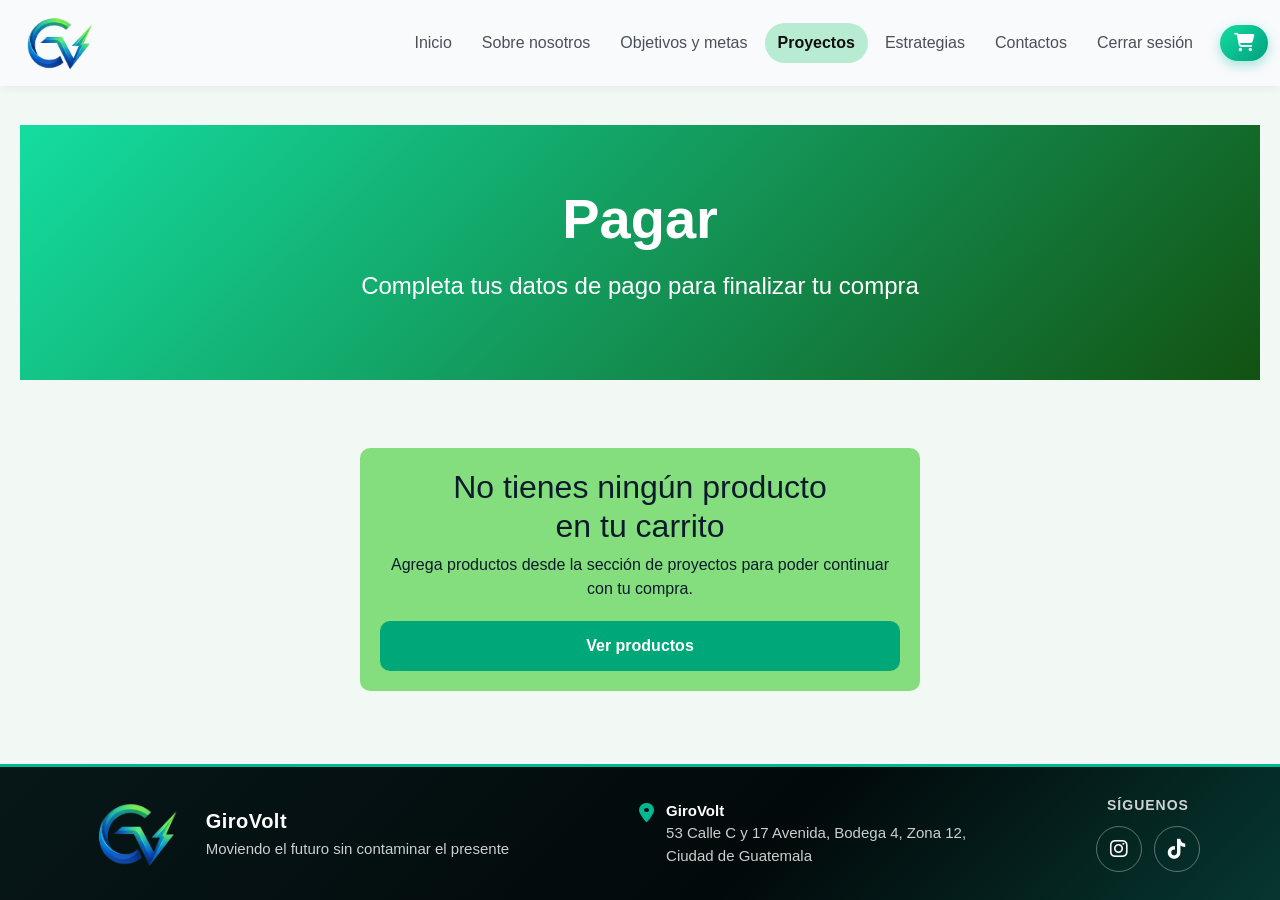
==== commit 55502c4b: "Givi AI" ====
--- a/compra.html
+++ b/compra.html
@@ -23,6 +23,12 @@
                     <img src="imagenes/Solo logotipo.png" alt="Logo GiroVolt" height="60">
                 </a>
 
+                <a class="boton-carrito-nav" id="botonCarritoNav" href="compra.html" aria-label="Abrir carrito">
+                    <i class="fa-solid fa-cart-shopping" aria-hidden="true"></i>
+                    <span class="texto-carrito-nav">Carrito</span>
+                    <span class="contador-carrito-nav" id="contadorCarritoNav" hidden>0</span>
+                </a>
+
                 <button class="navbar-toggler" type="button" data-bs-toggle="collapse" data-bs-target="#menuPrincipal"
                     aria-controls="menuPrincipal" aria-expanded="false" aria-label="Abrir menú de navegación">
                     <span class="navbar-toggler-icon"></span>
@@ -45,31 +51,66 @@
 
     <section class="hero-section text-center mb-5">
         <div class="container">
-            <h1 class="display-4 fw-bold">Comprar</h1>
-            <p class="lead mt-3 fs-4">Encuentra el producto GiroVolt que buscas</p>
+            <h1 class="display-4 fw-bold">Pagar</h1>
+            <p class="lead mt-3 fs-4">Completa tus datos de pago para finalizar tu compra</p>
         </div>
     </section>
 
-    <div class="selector">
-        <button type="button" id="btnLogin" class="activo" aria-pressed="true">Llenado de datos</button>
-    </div>
-
-    <div class="padre">
-        <div class="hijo" id="panelLogin">
-            <h1>Ingrese sus datos</h1>
-            <form onsubmit="iniciarSesion(event)">
-                <div class="form-fields">
-                    <div class="form-field">
-                        <label for="username">PAN:</label>
-                        <input type="text" id="username" name="username" inputmode="numeric" required>
+    <ol class="pasos-pago" aria-label="Pasos de la compra">
+        <li class="paso-activo"><span>1</span> Datos de pago</li>
+        <li><span>2</span> Revisar carrito</li>
+        <li><span>3</span> Confirmar compra</li>
+    </ol>
+
+    <main class="pago-contenedor" id="panelDatos">
+        <section class="pago-tarjeta" aria-labelledby="tituloPago">
+            <div class="pago-cabecera">
+                <span class="pago-icono"><i class="fa-solid fa-credit-card" aria-hidden="true"></i></span>
+                <div>
+                    <h2 id="tituloPago">Ingrese sus datos de pago</h2>
+                    <p>Tu información se usa únicamente para confirmar esta compra.</p>
+                </div>
+            </div>
+
+            <form class="pago-formulario" id="panelLogin" onsubmit="iniciarSesion(event)">
+                <div class="pago-campo">
+                    <label for="username">PAN (número de tarjeta)</label>
+                    <div class="pago-entrada">
+                        <i class="fa-solid fa-credit-card" aria-hidden="true"></i>
+                        <input type="text" id="username" name="username" inputmode="numeric" autocomplete="off"
+                            placeholder="Ingresa tu PAN" required>
                     </div>
-                    <div class="form-field">
-                        <label for="password">Contraseña:</label>
-                        <input type="password" id="password" name="password" required>
+                </div>
+
+                <div class="pago-campo">
+                    <label for="password">Contraseña</label>
+                    <div class="pago-entrada">
+                        <i class="fa-solid fa-lock" aria-hidden="true"></i>
+                        <input type="password" id="password" name="password" autocomplete="off"
+                            placeholder="Ingresa tu contraseña" required>
                     </div>
-                    <button type="submit">Confirmar datos</button>
-                </div>
+                </div>
+
+                <button class="pago-boton" type="submit">
+                    <i class="fa-solid fa-shield-halved" aria-hidden="true"></i> Confirmar datos de pago
+                </button>
+
+                <p class="pago-seguro"><i class="fa-solid fa-lock" aria-hidden="true"></i> Pago protegido por GiroVolt</p>
             </form>
+        </section>
+
+        <aside class="pago-resumen" aria-labelledby="tituloResumen">
+            <h2 id="tituloResumen"><i class="fa-solid fa-bag-shopping" aria-hidden="true"></i> Resumen de tu pedido</h2>
+            <ul class="pago-resumen-lista" id="resumenLista"></ul>
+            <p class="pago-resumen-total">Total <strong id="resumenTotal">Q0.00</strong></p>
+        </aside>
+    </main>
+
+    <div class="padre" id="avisoCarritoVacio" hidden>
+        <div class="hijo">
+            <h1>No tienes ningún producto en tu carrito</h1>
+            <p>Agrega productos desde la sección de proyectos para poder continuar con tu compra.</p>
+            <a class="boton-finalizar" href="Proyecto.html#productos">Ver productos</a>
         </div>
     </div>
 
@@ -97,8 +138,32 @@
             currency: "GTQ"
         });
 
+        function carritoEstaVacio() {
+            try {
+                return obtenerCarrito().length === 0;
+            } catch (error) {
+                return false;
+            }
+        }
+
+        function revisarCarritoVacio() {
+            const vacio = carritoEstaVacio();
+            document.querySelector(".pasos-pago").hidden = vacio;
+            document.getElementById("panelDatos").hidden = vacio;
+            if (!vacio) dibujarResumen();
+            document.getElementById("avisoCarritoVacio").hidden = !vacio;
+            return vacio;
+        }
+
         function iniciarSesion(event) {
             event.preventDefault();
+
+            if (revisarCarritoVacio()) {
+                if (window.GiroVoltCarrito) {
+                    window.GiroVoltCarrito.avisar("No tienes ningún producto en tu carrito", "alerta");
+                }
+                return;
+            }
 
             const pan = document.getElementById("username").value.trim();
             const contrasena = document.getElementById("password").value;
@@ -111,10 +176,20 @@
         }
 
         function obtenerCarrito() {
-            const datos = localStorage.getItem(claveCarrito);
+            let datos;
+            try {
+                datos = localStorage.getItem(claveCarrito);
+            } catch (error) {
+                throw new Error("El navegador bloqueó el acceso al almacenamiento.");
+            }
             if (datos === null) return [];
 
-            const carrito = JSON.parse(datos);
+            let carrito;
+            try {
+                carrito = JSON.parse(datos);
+            } catch (error) {
+                throw new Error("Los datos guardados del carrito están dañados.");
+            }
             if (!Array.isArray(carrito) || !carrito.every((producto) =>
                 producto &&
                 typeof producto.nombre === "string" &&
@@ -144,6 +219,35 @@
             dibujarCarrito(carrito);
         }
 
+        function dibujarResumen() {
+            let carrito = [];
+            try {
+                carrito = obtenerCarrito();
+            } catch (error) {
+                return;
+            }
+
+            const lista = document.getElementById("resumenLista");
+            lista.replaceChildren();
+            carrito.forEach((producto) => {
+                const elemento = document.createElement("li");
+                const nombre = document.createElement("span");
+                nombre.textContent = `${producto.nombre} × ${producto.cantidad}`;
+                const subtotal = document.createElement("strong");
+                subtotal.textContent = formatoMoneda.format(producto.precio * producto.cantidad);
+                elemento.append(nombre, subtotal);
+                lista.appendChild(elemento);
+            });
+
+            const total = carrito.reduce((suma, producto) => suma + producto.precio * producto.cantidad, 0);
+            document.getElementById("resumenTotal").textContent = formatoMoneda.format(total);
+        }
+
+        function cerrarCarrito() {
+            document.getElementById("capaCompra").hidden = true;
+            revisarCarritoVacio();
+        }
+
         function dibujarCarrito(carrito) {
             const lista = document.getElementById("listaCarrito");
             lista.replaceChildren();
@@ -151,7 +255,7 @@
             if (carrito.length === 0) {
                 const mensaje = document.createElement("li");
                 mensaje.className = "carrito-vacio";
-                mensaje.textContent = "No hay productos en el carrito.";
+                mensaje.textContent = "No tienes ningún producto en tu carrito.";
                 lista.appendChild(mensaje);
             }
 
@@ -185,6 +289,7 @@
                 if (carrito[indice].cantidad === 0) carrito.splice(indice, 1);
                 localStorage.setItem(claveCarrito, JSON.stringify(carrito));
                 dibujarCarrito(carrito);
+                if (window.GiroVoltCarrito) window.GiroVoltCarrito.actualizar();
             } catch (error) {
                 alert("No se pudo actualizar el carrito. Revisa el almacenamiento del navegador e inténtalo de nuevo.");
             }
@@ -197,28 +302,85 @@
 
                 const total = carrito.reduce((suma, producto) => suma + producto.precio * producto.cantidad, 0);
                 localStorage.setItem(claveCarrito, JSON.stringify([]));
+                if (window.GiroVoltCarrito) window.GiroVoltCarrito.actualizar();
                 document.getElementById("contenidoCarrito").hidden = true;
                 document.getElementById("resultadoCompra").hidden = false;
                 document.getElementById("totalComprado").textContent = formatoMoneda.format(total);
             } catch (error) {
-                alert("Los datos son incorrectos.");
-            }
-        }
-
+                alert("No se pudo finalizar la compra. Revisa el almacenamiento del navegador e inténtalo de nuevo.");
+            }
+        }
+
+        document.addEventListener("DOMContentLoaded", revisarCarritoVacio);
+        window.addEventListener("pageshow", revisarCarritoVacio);
         document.getElementById("btnFinalizar").addEventListener("click", finalizarCompra);
+        document.getElementById("capaCompra").addEventListener("click", (evento) => {
+            if (evento.target === evento.currentTarget) cerrarCarrito();
+        });
+        document.addEventListener("keydown", (evento) => {
+            if (evento.key === "Escape") cerrarCarrito();
+        });
     </script>
 
     <div class="contacto pie-simple">
-        <div class="pie-marca">
-            <img src="imagenes/Solo logotipo.png" alt="Logo GiroVolt" width="120" height="80">
-            <div class="pie-texto">
-                <p class="pie-nombre">GiroVolt</p>
-                <p class="pie-slogan">Moviendo el futuro sin contaminar el presente</p>
+        <div class="pie-contenido">
+            <div class="pie-marca">
+                <img src="imagenes/Solo logotipo.png" alt="Logo GiroVolt" width="120" height="80">
+                <div class="pie-texto">
+                    <p class="pie-nombre">GiroVolt</p>
+                    <p class="pie-slogan">Moviendo el futuro sin contaminar el presente</p>
+                </div>
+            </div>
+
+            <address class="pie-direccion">
+                <i class="fa-solid fa-location-dot" aria-hidden="true"></i>
+                <span><strong>GiroVolt</strong>53 Calle C y 17 Avenida, Bodega 4, Zona 12, <br>Ciudad de Guatemala</span>
+            </address>
+
+            <div class="pie-redes">
+                <p class="pie-redes-titulo">Síguenos</p>
+                <div class="pie-redes-iconos">
+                    <a href="https://www.instagram.com/girovolt_gt/" target="_blank" rel="noopener noreferrer"
+                        aria-label="Instagram de GiroVolt"><i class="fa-brands fa-instagram" aria-hidden="true"></i></a>
+                    <a href="https://www.tiktok.com/@girovolt_gt" target="_blank" rel="noopener noreferrer"
+                        aria-label="TikTok de GiroVolt"><i class="fa-brands fa-tiktok" aria-hidden="true"></i></a>
+                </div>
             </div>
         </div>
     </div>
 
     <script src="https://cdn.jsdelivr.net/npm/bootstrap@5.3.2/dist/js/bootstrap.bundle.min.js"></script>
+    <script src="carrito-nav.js"></script>
 </body>
-
+<script>
+ window.difyChatbotConfig = {
+  token: 'S0TWqh3Tr23WSubg',
+  baseUrl: 'https://udify.app',
+  routeSegment: 'agent',
+  inputs: {
+    // You can define the inputs from the Start node here
+    // key is the variable name
+    // e.g.
+    // name: "NAME"
+  },
+  systemVariables: {
+    // user_id: 'YOU CAN DEFINE USER ID HERE',
+    // conversation_id: 'YOU CAN DEFINE CONVERSATION ID HERE, IT MUST BE A VALID UUID',
+  },
+  userVariables: {
+    // avatar_url: 'YOU CAN DEFINE USER AVATAR URL HERE',
+    // name: 'YOU CAN DEFINE USER NAME HERE',
+  },
+ }
+</script>
+<script
+ src="https://udify.app/embed.min.js"
+ id="S0TWqh3Tr23WSubg"
+ defer>
+</script>
+<script src="chatbot-mobile.js" defer></script>
+<script src="givi-globo.js" defer></script>
+<style>
+  #dify-chatbot-bubble-button { background-color: #1C64F2 !important; }
+</style>
 </html>
--- a/estilo.css
+++ b/estilo.css
@@ -542,3 +542,559 @@
     width: 100%;
     margin-top: auto;
 }
+
+/* Widget de inteligencia artificial adaptativo */
+#dify-chatbot-bubble-window {
+    width: min(24rem, calc(100vw - 24px)) !important;
+    height: min(40rem, calc(100dvh - 96px)) !important;
+    max-height: calc(100dvh - 96px) !important;
+    position: fixed !important;
+    z-index: 10001 !important;
+    overscroll-behavior: contain;
+    touch-action: pan-y;
+    left: 12px !important;
+    right: auto !important;
+    bottom: 84px !important;
+    transform-origin: bottom left !important;
+}
+
+#dify-chatbot-bubble-button {
+    position: fixed !important;
+    z-index: 10002 !important;
+    left: 16px !important;
+    right: auto !important;
+    bottom: 16px !important;
+}
+
+@media (max-width: 575.98px) {
+    #dify-chatbot-bubble-window {
+        left: 8px !important;
+        width: calc(100vw - 16px) !important;
+        height: min(70dvh, calc(100dvh - 88px)) !important;
+        max-height: calc(100dvh - 88px) !important;
+        right: 8px !important;
+        bottom: 76px !important;
+    }
+
+    #dify-chatbot-bubble-button {
+        left: 12px !important;
+        right: auto !important;
+        bottom: 12px !important;
+    }
+}
+
+@media (max-height: 500px) and (orientation: landscape) {
+    #dify-chatbot-bubble-window {
+        height: calc(100dvh - 72px) !important;
+        max-height: calc(100dvh - 72px) !important;
+        bottom: 64px !important;
+    }
+}
+
+.pie-contenido {
+    display: flex;
+    flex-wrap: wrap;
+    align-items: center;
+    justify-content: space-between;
+    gap: 24px 40px;
+    width: min(100%, 1120px);
+    margin: 0 auto;
+}
+
+.pie-contenido .pie-marca {
+    width: auto;
+    margin: 0;
+    justify-content: flex-start;
+}
+
+.pie-direccion {
+    display: flex;
+    align-items: flex-start;
+    gap: 12px;
+    max-width: 340px;
+    margin: 0;
+    color: rgba(255, 255, 255, 0.8);
+    font-size: 15px;
+    font-style: normal;
+    line-height: 1.5;
+}
+
+.pie-direccion i {
+    flex: none;
+    margin-top: 3px;
+    color: #00b894;
+    font-size: 20px;
+}
+
+.pie-direccion strong {
+    display: block;
+    color: #ffffff;
+}
+
+.pie-redes {
+    display: grid;
+    justify-items: center;
+    gap: 10px;
+}
+
+.pie-redes-titulo {
+    margin: 0;
+    color: rgba(255, 255, 255, 0.8);
+    font-size: 14px;
+    font-weight: 600;
+    letter-spacing: 1px;
+    text-transform: uppercase;
+}
+
+.pie-redes-iconos {
+    display: flex;
+    align-items: center;
+    gap: 12px;
+}
+
+.pie-redes-iconos a {
+    display: inline-flex;
+    align-items: center;
+    justify-content: center;
+    width: 46px;
+    height: 46px;
+    border: 1.5px solid rgba(255, 255, 255, 0.35);
+    border-radius: 50%;
+    color: #ffffff;
+    font-size: 20px;
+    text-decoration: none;
+    transition: background-color 0.25s ease, border-color 0.25s ease, transform 0.25s ease;
+}
+
+.pie-redes-iconos a:hover,
+.pie-redes-iconos a:focus-visible {
+    border-color: #00b894;
+    background-color: #00b894;
+    color: #ffffff;
+    transform: translateY(-3px);
+}
+
+.pie-redes-iconos a:focus-visible {
+    outline: 3px solid #b7ebd2;
+    outline-offset: 2px;
+}
+
+@media (max-width: 991.98px) {
+    .pie-contenido {
+        flex-direction: column;
+        justify-content: center;
+        gap: 22px;
+        text-align: center;
+    }
+
+    .pie-contenido .pie-marca {
+        justify-content: center;
+    }
+
+    .pie-direccion {
+        flex-direction: column;
+        align-items: center;
+        max-width: 420px;
+        text-align: center;
+    }
+
+    .pie-direccion i {
+        margin-top: 0;
+    }
+}
+
+.navbar-custom-light .navbar-brand {
+    order: 0;
+}
+
+.navbar-custom-light .navbar-toggler {
+    order: 3;
+}
+
+.navbar-custom-light .navbar-collapse {
+    order: 4;
+}
+
+.boton-carrito-nav {
+    position: relative;
+    order: 2;
+    display: inline-flex;
+    flex: none;
+    align-items: center;
+    gap: 9px;
+    margin: 0 10px 0 auto;
+    padding: 9px 18px;
+    border-radius: 25px;
+    background: linear-gradient(135deg, #14dda1 0%, #00a07e 100%);
+    box-shadow: 0 4px 12px rgba(0, 184, 148, 0.35);
+    color: #ffffff;
+    font-size: 17px;
+    font-weight: 600;
+    line-height: 1.2;
+    text-decoration: none;
+    transition: transform 0.2s ease, box-shadow 0.2s ease;
+}
+
+.boton-carrito-nav:hover {
+    transform: translateY(-2px);
+    box-shadow: 0 8px 18px rgba(0, 184, 148, 0.45);
+    color: #ffffff;
+}
+
+.boton-carrito-nav:focus-visible {
+    outline: 3px solid #0f0f0f;
+    outline-offset: 2px;
+    color: #ffffff;
+}
+
+.boton-carrito-nav > i {
+    font-size: 18px;
+}
+
+.contador-carrito-nav {
+    display: inline-flex;
+    align-items: center;
+    justify-content: center;
+    min-width: 22px;
+    height: 22px;
+    padding: 0 6px;
+    border-radius: 999px;
+    background: #ffffff;
+    color: #0b7a5f;
+    font-size: 13px;
+    font-weight: 800;
+    line-height: 1;
+}
+
+.contador-carrito-nav[hidden] {
+    display: none;
+}
+
+.boton-carrito-nav.rebote {
+    animation: rebote-carrito 0.5s ease;
+}
+
+@keyframes rebote-carrito {
+    0%,
+    100% {
+        transform: scale(1);
+    }
+
+    30% {
+        transform: scale(1.18);
+    }
+
+    60% {
+        transform: scale(0.94);
+    }
+}
+
+@media (max-width: 575.98px), (min-width: 992px) and (max-width: 1399.98px) {
+    .boton-carrito-nav {
+        padding: 9px 14px;
+    }
+
+    .boton-carrito-nav .texto-carrito-nav {
+        display: none;
+    }
+}
+
+@media (min-width: 992px) {
+    .navbar-custom-light .navbar-collapse {
+        order: 1;
+    }
+
+    .boton-carrito-nav {
+        margin: 0 0 0 14px;
+    }
+}
+
+.aviso-giro {
+    position: fixed;
+    top: calc(env(safe-area-inset-top, 0px) + 96px);
+    left: 50%;
+    z-index: 10050;
+    display: flex;
+    align-items: center;
+    gap: 10px;
+    max-width: min(92vw, 440px);
+    padding: 13px 20px;
+    border-radius: 14px;
+    box-shadow: 0 10px 30px rgba(0, 0, 0, 0.25);
+    font-size: 16px;
+    font-weight: 600;
+    line-height: 1.3;
+    opacity: 0;
+    pointer-events: none;
+    transform: translate(-50%, -14px);
+    transition: opacity 0.25s ease, transform 0.25s ease;
+}
+
+.aviso-giro.visible {
+    opacity: 1;
+    transform: translate(-50%, 0);
+}
+
+.aviso-giro i {
+    flex: none;
+    font-size: 20px;
+}
+
+.aviso-exito {
+    background: linear-gradient(135deg, #0e8f6b, #0b6b50);
+    color: #ffffff;
+}
+
+.aviso-alerta {
+    border: 1px solid #f0c36d;
+    background: #fff6df;
+    color: #6b4a00;
+}
+
+.globo-givi {
+    position: fixed;
+    z-index: 10003;
+    display: flex;
+    align-items: center;
+    padding: 4px 6px 4px 4px;
+    border: 2px solid #00b894;
+    border-radius: 18px;
+    background: #ffffff;
+    box-shadow: 0 8px 24px rgba(0, 0, 0, 0.2);
+    opacity: 0;
+    visibility: hidden;
+    pointer-events: none;
+    transform: scale(0.85) translateX(-10px);
+    transform-origin: left center;
+    transition: opacity 0.3s ease, transform 0.3s ease, visibility 0s linear 0.3s;
+}
+
+.globo-givi.visible {
+    opacity: 1;
+    visibility: visible;
+    pointer-events: auto;
+    transform: scale(1) translateX(0);
+    transition: opacity 0.3s ease, transform 0.3s ease, visibility 0s;
+}
+
+.globo-givi::before {
+    content: "";
+    position: absolute;
+    top: 50%;
+    left: -9px;
+    width: 14px;
+    height: 14px;
+    border-bottom: 2px solid #00b894;
+    border-left: 2px solid #00b894;
+    background: #ffffff;
+    transform: translateY(-50%) rotate(45deg);
+}
+
+.globo-givi-texto {
+    position: relative;
+    padding: 8px 6px 8px 12px;
+    border: 0;
+    background: transparent;
+    color: #174b35;
+    font: inherit;
+    font-size: 15px;
+    font-weight: 600;
+    line-height: 1.3;
+    text-align: left;
+    cursor: pointer;
+}
+
+.globo-givi-cerrar {
+    flex: none;
+    width: 28px;
+    height: 28px;
+    border: 0;
+    border-radius: 50%;
+    background: transparent;
+    color: #68768a;
+    font-size: 20px;
+    line-height: 1;
+    cursor: pointer;
+}
+
+.globo-givi-cerrar:hover {
+    background: #e5f7ef;
+    color: #174b35;
+}
+
+.globo-givi-texto:focus-visible,
+.globo-givi-cerrar:focus-visible {
+    outline: 3px solid #00b894;
+    outline-offset: 1px;
+}
+
+@media (prefers-reduced-motion: reduce) {
+    .aviso-giro,
+    .globo-givi,
+    .boton-carrito-nav {
+        transition: none;
+    }
+
+    .boton-carrito-nav.rebote {
+        animation: none;
+    }
+}
+
+#dify-chatbot-bubble-button {
+    width: 62px !important;
+    height: 62px !important;
+    border: 3px solid #ffffff !important;
+    border-radius: 50% !important;
+    background-color: #0b2a6b !important;
+    background-image: url("imagenes/Givi_icono.png") !important;
+    background-position: center !important;
+    background-repeat: no-repeat !important;
+    background-size: cover !important;
+    box-shadow: 0 6px 18px rgba(11, 42, 107, 0.45), 0 0 0 3px rgba(0, 184, 148, 0.55) !important;
+    overflow: hidden;
+}
+
+#dify-chatbot-bubble-button > div {
+    opacity: 0;
+}
+
+#dify-chatbot-bubble-button.givi-abierto {
+    background-image: none !important;
+    background-color: #1C64F2 !important;
+}
+
+#dify-chatbot-bubble-button.givi-abierto > div {
+    opacity: 1;
+}
+
+@media (max-width: 575.98px) {
+    #dify-chatbot-bubble-button {
+        width: 56px !important;
+        height: 56px !important;
+    }
+}
+
+@media (max-width: 991.98px) {
+    .contacto.pie-simple {
+        padding: 20px 20px;
+    }
+
+    .pie-contenido {
+        display: grid;
+        grid-template-columns: minmax(0, 1fr) auto;
+        grid-template-areas:
+            "marca redes"
+            "direccion direccion";
+        align-items: center;
+        justify-content: stretch;
+        gap: 16px 24px;
+        text-align: left;
+    }
+
+    .pie-contenido .pie-marca {
+        grid-area: marca;
+        justify-content: flex-start;
+    }
+
+    .pie-contenido .pie-marca img {
+        height: 56px;
+    }
+
+    .pie-redes {
+        grid-area: redes;
+    }
+
+    .pie-direccion {
+        grid-area: direccion;
+        flex-direction: row;
+        align-items: center;
+        justify-content: center;
+        max-width: none;
+        padding-top: 14px;
+        border-top: 1px solid rgba(255, 255, 255, 0.15);
+        font-size: 14px;
+        text-align: center;
+    }
+
+    .pie-direccion i {
+        margin-top: 0;
+        font-size: 18px;
+    }
+
+    .pie-direccion strong {
+        display: inline;
+        margin-right: 6px;
+    }
+}
+
+@media (max-width: 575.98px) {
+    .contacto.pie-simple {
+        margin-top: 32px;
+        padding: 16px 14px;
+    }
+
+    .pie-contenido {
+        grid-template-columns: 1fr;
+        grid-template-areas:
+            "marca"
+            "redes"
+            "direccion";
+        justify-items: center;
+        gap: 12px;
+        text-align: center;
+    }
+
+    .pie-contenido .pie-marca {
+        flex-direction: row;
+        justify-content: center;
+        gap: 12px;
+    }
+
+    .pie-contenido .pie-marca img {
+        height: 42px;
+    }
+
+    .pie-contenido .pie-texto {
+        text-align: left;
+    }
+
+    .pie-contenido .pie-nombre {
+        font-size: 16px;
+    }
+
+    .pie-contenido .pie-slogan {
+        font-size: 12px;
+        line-height: 1.3;
+    }
+
+    .pie-redes {
+        display: flex;
+        align-items: center;
+        gap: 12px;
+    }
+
+    .pie-redes-titulo {
+        font-size: 12px;
+    }
+
+    .pie-redes-iconos a {
+        width: 38px;
+        height: 38px;
+        font-size: 17px;
+    }
+
+    .pie-direccion {
+        gap: 8px;
+        padding-top: 12px;
+        font-size: 12.5px;
+        line-height: 1.4;
+    }
+
+    .pie-direccion strong {
+        display: none;
+    }
+
+    .pie-direccion br {
+        display: none;
+    }
+}
--- a/secciones.css
+++ b/secciones.css
@@ -419,21 +419,31 @@
     width: 100%;
     margin: 0;
     overflow: hidden;
-    aspect-ratio: 4 / 3;
+    aspect-ratio: 1 / 1;
     background: linear-gradient(135deg, #e5f7ef 0%, #f8fafc 100%);
 }
 
 .tarjeta-principal .foto-espacio {
-    aspect-ratio: 4 / 3;
+    aspect-ratio: 1 / 1;
 }
 
 .foto-real {
     position: absolute;
     inset: 0;
+    z-index: 1;
     width: 100%;
     height: 100%;
-    object-fit: cover;
+    object-fit: contain;
     transition: transform 0.5s ease;
+}
+
+.foto-espacio[style*="--fondo-foto"]::before {
+    content: "";
+    position: absolute;
+    inset: -24px;
+    background: var(--fondo-foto) center / cover no-repeat;
+    filter: blur(22px) brightness(0.9) saturate(1.1);
+    transform: scale(1.05);
 }
 
 .foto-real:not([src]) {
@@ -441,7 +451,7 @@
 }
 
 .tarjeta-galeria:hover .foto-real {
-    transform: scale(1.04);
+    transform: scale(1.02);
 }
 
 .foto-vacia {
@@ -718,7 +728,7 @@
     }
 
     .tarjeta-principal .foto-espacio {
-        aspect-ratio: 16 / 9;
+        aspect-ratio: 4 / 3;
     }
 }
 
@@ -730,10 +740,12 @@
             "sillas principal energia";
     }
 
+    .tarjeta-principal {
+        align-self: center;
+    }
+
     .tarjeta-principal .foto-espacio {
-        flex: 1 1 auto;
-        min-height: 380px;
-        aspect-ratio: auto;
+        aspect-ratio: 1 / 1;
     }
 }
 
@@ -885,40 +897,6 @@
     background: #008f72;
 }
 
-.accion-comprar {
-    display: flex;
-    justify-content: center;
-    margin: 32px 0 12px;
-}
-
-.boton-comprar-final {
-    display: inline-flex;
-    align-items: center;
-    justify-content: center;
-    gap: 9px;
-    min-height: 48px;
-    padding: 10px 28px;
-    border: 2px solid #00b894;
-    border-radius: 12px;
-    background: #00b894;
-    color: #fff;
-    font-weight: 700;
-    text-decoration: none;
-    transition: background-color 0.2s ease, transform 0.2s ease;
-}
-
-.boton-comprar-final:hover {
-    transform: translateY(-2px);
-    border-color: #008f72;
-    background: #008f72;
-    color: #fff;
-}
-
-.boton-comprar-final:focus-visible {
-    outline: 3px solid #00b894;
-    outline-offset: 3px;
-}
-
 @media (max-width: 575.98px) {
     .seccion-productos {
         margin-top: 48px;
@@ -932,3 +910,8 @@
         flex: 1;
     }
 }
+
+.tarjeta-energia img {
+    max-width: 100%;
+    height: auto;
+}
--- a/compra.css
+++ b/compra.css
@@ -1,6 +1,9 @@
 .capa-compra[hidden],
 .resultado-compra[hidden],
-#contenidoCarrito[hidden] {
+#contenidoCarrito[hidden],
+.pasos-pago[hidden],
+.pago-contenedor[hidden],
+.padre[hidden] {
     display: none;
 }
 
@@ -125,3 +128,292 @@
         padding: 22px 16px;
     }
 }
+
+#avisoCarritoVacio {
+    justify-content: center;
+}
+
+#avisoCarritoVacio .hijo {
+    width: min(100%, 560px);
+    text-align: center;
+}
+
+#avisoCarritoVacio .hijo h1 {
+    font-size: clamp(1.4rem, 5vw, 2rem);
+}
+
+#avisoCarritoVacio .hijo p {
+    margin-bottom: 20px;
+}
+
+.pasos-pago {
+    display: flex;
+    flex-wrap: wrap;
+    justify-content: center;
+    gap: 10px 14px;
+    width: min(100% - 32px, 760px);
+    margin: 0 auto 28px;
+    padding: 0;
+    list-style: none;
+}
+
+.pasos-pago li {
+    display: inline-flex;
+    align-items: center;
+    gap: 8px;
+    padding: 7px 16px 7px 8px;
+    border: 1px solid #cfe6d8;
+    border-radius: 999px;
+    background: #ffffff;
+    color: #68768a;
+    font-size: 14px;
+    font-weight: 600;
+}
+
+.pasos-pago li span {
+    display: inline-flex;
+    align-items: center;
+    justify-content: center;
+    width: 26px;
+    height: 26px;
+    border-radius: 50%;
+    background: #e5f7ef;
+    color: #138a5e;
+    font-size: 13px;
+    font-weight: 800;
+}
+
+.pasos-pago .paso-activo {
+    border-color: #00b894;
+    background: #e5f7ef;
+    color: #174b35;
+}
+
+.pasos-pago .paso-activo span {
+    background: linear-gradient(135deg, #14dda1, #00a07e);
+    color: #ffffff;
+}
+
+.pago-contenedor {
+    display: grid;
+    grid-template-columns: minmax(0, 1.25fr) minmax(0, 1fr);
+    align-items: start;
+    gap: 24px;
+    width: min(100% - 32px, 1000px);
+    margin: 0 auto 32px;
+}
+
+.pago-tarjeta,
+.pago-resumen {
+    padding: 30px;
+    border-radius: 22px;
+    background: #ffffff;
+    box-shadow: 0 10px 30px rgba(18, 82, 18, 0.12);
+}
+
+.pago-tarjeta {
+    border-top: 5px solid #00b894;
+}
+
+.pago-cabecera {
+    display: flex;
+    align-items: center;
+    gap: 16px;
+    margin-bottom: 26px;
+}
+
+.pago-icono {
+    display: inline-flex;
+    flex: none;
+    align-items: center;
+    justify-content: center;
+    width: 56px;
+    height: 56px;
+    border-radius: 16px;
+    background: linear-gradient(135deg, #14dda1 0%, #125212 100%);
+    color: #ffffff;
+    font-size: 24px;
+}
+
+.pago-cabecera h2 {
+    margin: 0 0 4px;
+    color: #174b35;
+    font-size: clamp(1.3rem, 4vw, 1.7rem);
+    font-weight: 800;
+    text-align: left;
+}
+
+.pago-cabecera p {
+    margin: 0;
+    color: #68768a;
+    font-size: 14px;
+}
+
+.pago-formulario {
+    display: grid;
+    gap: 18px;
+}
+
+.pago-campo label {
+    display: block;
+    margin-bottom: 7px;
+    color: #234333;
+    font-size: 14px;
+    font-weight: 700;
+}
+
+.pago-entrada {
+    display: flex;
+    align-items: center;
+    gap: 12px;
+    padding: 0 14px;
+    border: 2px solid #d5e8dc;
+    border-radius: 12px;
+    background: #f8fafc;
+    transition: border-color 0.2s ease, box-shadow 0.2s ease, background-color 0.2s ease;
+}
+
+.pago-entrada:focus-within {
+    border-color: #00b894;
+    background: #ffffff;
+    box-shadow: 0 0 0 4px rgba(0, 184, 148, 0.18);
+}
+
+.pago-entrada i {
+    flex: none;
+    color: #15966a;
+    font-size: 17px;
+}
+
+.pago-entrada input {
+    flex: 1;
+    min-width: 0;
+    min-height: 50px;
+    padding: 8px 0;
+    border: 0;
+    background: transparent;
+    color: #0B1B2B;
+    font-size: 16px;
+    outline: 0;
+}
+
+.pago-boton {
+    display: inline-flex;
+    align-items: center;
+    justify-content: center;
+    gap: 10px;
+    min-height: 52px;
+    margin-top: 4px;
+    padding: 12px 22px;
+    border: 0;
+    border-radius: 12px;
+    background: linear-gradient(135deg, #14dda1 0%, #00a07e 100%);
+    box-shadow: 0 6px 16px rgba(0, 184, 148, 0.35);
+    color: #ffffff;
+    font-size: 17px;
+    font-weight: 700;
+    cursor: pointer;
+    transition: transform 0.2s ease, box-shadow 0.2s ease;
+}
+
+.pago-boton:hover {
+    transform: translateY(-2px);
+    box-shadow: 0 10px 22px rgba(0, 184, 148, 0.45);
+}
+
+.pago-boton:focus-visible {
+    outline: 3px solid #0f0f0f;
+    outline-offset: 3px;
+}
+
+.pago-seguro {
+    margin: 0;
+    color: #68768a;
+    font-size: 13px;
+    text-align: center;
+}
+
+.pago-seguro i {
+    margin-right: 6px;
+    color: #15966a;
+}
+
+.pago-resumen {
+    background: linear-gradient(160deg, #f8fafc 0%, #e5f7ef 100%);
+}
+
+.pago-resumen h2 {
+    display: flex;
+    align-items: center;
+    gap: 10px;
+    margin: 0 0 18px;
+    color: #174b35;
+    font-size: 1.15rem;
+    font-weight: 800;
+}
+
+.pago-resumen h2 i {
+    color: #15966a;
+}
+
+.pago-resumen-lista {
+    display: grid;
+    gap: 10px;
+    margin: 0;
+    padding: 0;
+    list-style: none;
+}
+
+.pago-resumen-lista li {
+    display: flex;
+    align-items: baseline;
+    justify-content: space-between;
+    gap: 14px;
+    padding-bottom: 10px;
+    border-bottom: 1px dashed #b7d9c6;
+    color: #234333;
+    font-size: 15px;
+}
+
+.pago-resumen-lista strong {
+    flex: none;
+    color: #174b35;
+}
+
+.pago-resumen-total {
+    display: flex;
+    align-items: baseline;
+    justify-content: space-between;
+    margin: 18px 0 0;
+    color: #174b35;
+    font-size: 1.1rem;
+    font-weight: 700;
+}
+
+.pago-resumen-total strong {
+    font-size: 1.5rem;
+    font-weight: 800;
+}
+
+@media (max-width: 767.98px) {
+    .pago-contenedor {
+        grid-template-columns: 1fr;
+        gap: 18px;
+        width: calc(100% - 24px);
+    }
+
+    .pago-tarjeta,
+    .pago-resumen {
+        padding: 22px 18px;
+    }
+
+    .pago-cabecera {
+        gap: 12px;
+    }
+
+    .pago-icono {
+        width: 48px;
+        height: 48px;
+        font-size: 20px;
+    }
+}
